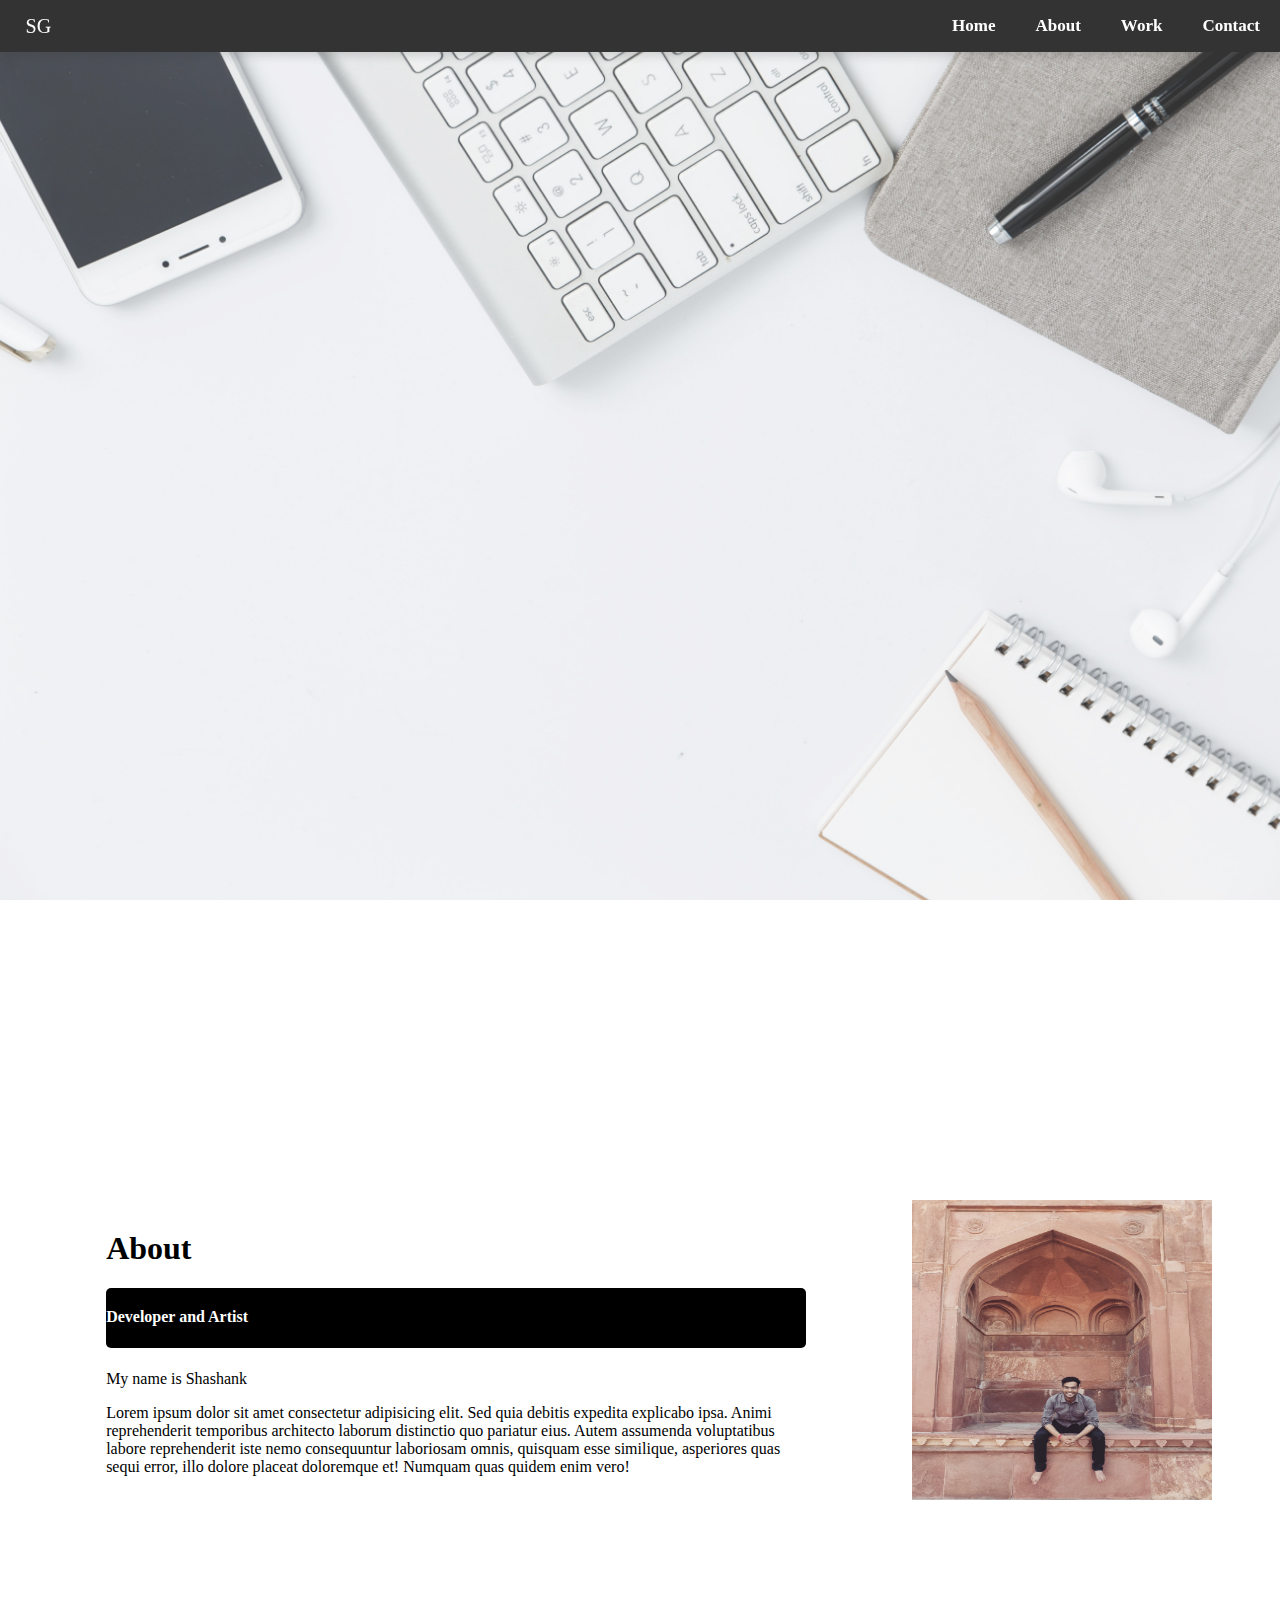
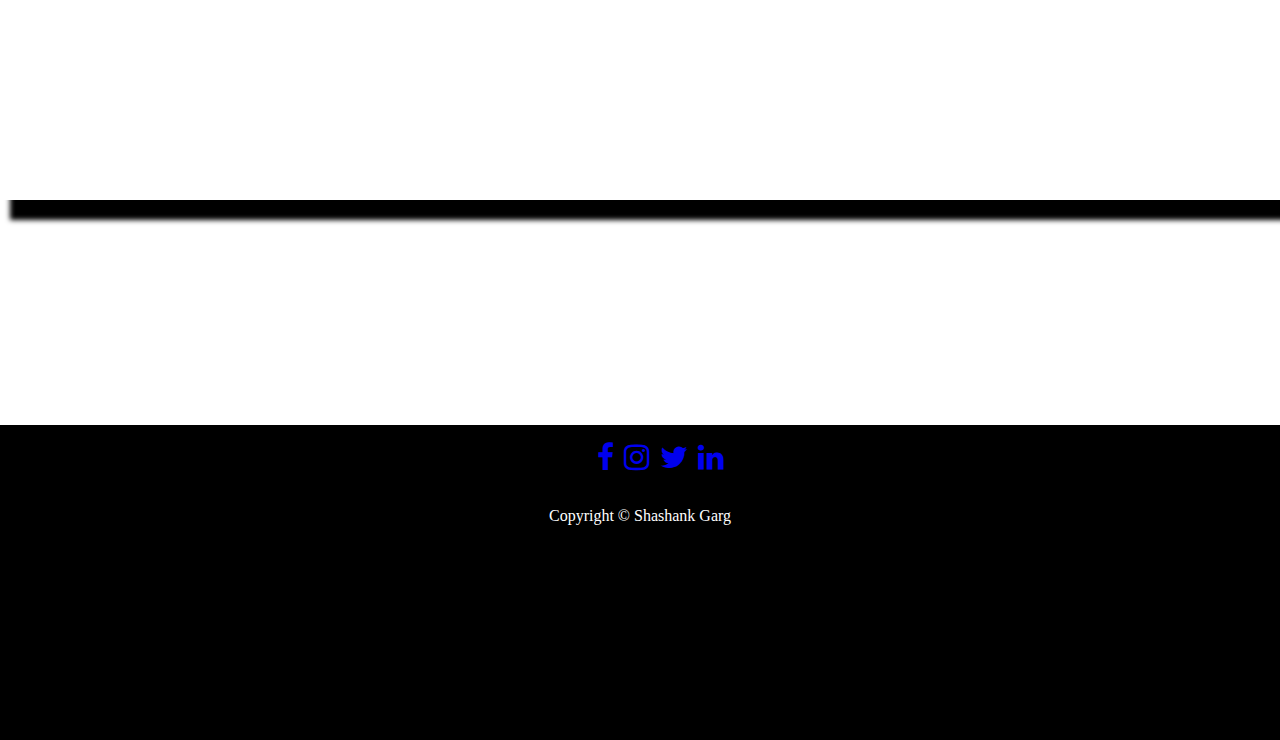
==== html/index.html @ 8c459334 "before adding details" ====
<!DOCTYPE html>
<html lang="en">
  <head>
    <meta charset="UTF-8" />
    <meta name="keywords" content="HTML,CSS" />
    <meta name="description" content="Portfolio" />
    <meta name="author" content="Shashank Garg" />
    <meta name="viewport" content="width=device-width, initial-scale=1.0" />
    <link rel="stylesheet" type="text/css" href="../css/main.css" />
    <link
      rel="stylesheet"
      href="https://cdnjs.cloudflare.com/ajax/libs/font-awesome/4.7.0/css/font-awesome.min.css"
    />
    <title>Portfolio</title>
  </head>
  <body>
    <div class="parallax1" id="_home">
      <!--Navigation bar-->
      <div class="header">
        <nav>
          <a href="#" class="logo_icon">SG</a>
          <ul>
            <li><a href="#_home">Home</a></li>
            <li><a href="#_about">About</a></li>
            <li><a href="#">Work</a></li>
            <li><a href="#">Contact</a></li>
          </ul>
        </nav>
      </div>
      <!--end of Navigation bar-->

      <!--intro page-->
      <section id="hero">
        <div class="hero container">
          <div>
            <h1>Hello <span></span></h1>
            <h1>I'm Shashank Garg<span></span></h1>
          </div>
        </div>
      </section>
      <!--end of intro page-->
    </div>

    <!--About-->
    <div class="container1" id="_about">
      <div class="about">
        <h1>About</h1>
        <h4>Developer and Artist</h4>
        <p>
          My name is Shashank
        </p>
        <p>
          Lorem ipsum dolor sit amet consectetur adipisicing elit. Sed quia
          debitis expedita explicabo ipsa. Animi reprehenderit temporibus
          architecto laborum distinctio quo pariatur eius. Autem assumenda
          voluptatibus labore reprehenderit iste nemo consequuntur laboriosam
          omnis, quisquam esse similique, asperiores quas sequi error, illo
          dolore placeat doloremque et! Numquam quas quidem enim vero!
        </p>
      </div>
      <!--Profil flip card-->
      <div class="fcard">
        <div class="inner_fcard">
          <div class="front_fcard">
            <img
              src="../images/DP1.jpg"
              alt="profile_pic"
              style="width: 300px; height: 300px;"
            />
          </div>
          <div class="back_fcard">
            <h1>Shashank Garg</h1>
            <p>ML & AI enthusiast</p>
            <p>Development enthusiast</p>
            <p>Artist</p>
          </div>
        </div>
      </div>
      <!--end of Profil flip card-->
    </div>
    <!--About-->
    <div class="parallax2"></div>

    <div class="footer">
      <div class="social_media_icons">
        <ul>
          <li>
            <a href="https://www.facebook.com/shashank.garg.560" target="_blank"
              ><i class="fa fa-facebook"></i
            ></a>
          </li>
          <li>
            <a href="https://www.instagram.com/shashank_garg_/" target="_blank"
              ><i class="fa fa-instagram"></i
            ></a>
          </li>
          <li>
            <a href="#"><i class="fa fa-twitter"></i></a>
          </li>
          <li>
            <a href="https://bit.ly/3aKNsX9" target="_blank"
              ><i class="fa fa-linkedin"></i
            ></a>
          </li>
        </ul>
      </div>
      <p>Copyright &copy; Shashank Garg</p>
    </div>
  </body>
</html>
---- css/main.css ----
body {
  width: 100%;
  height: 100%;
  margin: 0;
  padding: 0;
  box-sizing: border-box;
}

body,
html {
  height: 100%;
}

ul {
  list-style-type: none;
}

a {
  text-decoration: none;
}

.logo_icon {
  font-size: 20px;
  color: white;
  padding-left: 2%;
}

nav {
  overflow: hidden;
  display: flex;
  justify-content: space-between;
  align-items: center;
  background-color: black;
  position: fixed;
  top: 0;
  box-shadow: 4px 3px 10px rgba(0, 0, 0, 0.2);
  width: 100%;
}

nav ul {
  display: flex;
}

nav ul li a {
  margin: 20px;
  color: white;
  height: 100%;
  font-size: 17px;
  font-weight: 600;
}

nav a:hover {
  background: white;
  color: black;
}

.parallax1 {
  background-image: url("../images/background.jpg");
  opacity: 0.8;
  height: 100%;
  background-attachment: fixed;
  background-position: center;
  background-repeat: no-repeat;
  background-size: cover;
}

.parallax2 {
  background-image: url("../images/background.jpg");
  opacity: 0.8;
  height: 25vh;
  background-attachment: fixed;
  background-position: center;
  background-repeat: no-repeat;
  background-size: cover;
}

nav a:hover {
  background: #000000;
  color: white;
}

.container {
  width: 100%;
  height: 100vh;
  justify-content: center;
  align-items: center;
  display: flex;
}

#hero h1 {
  display: block;
  width: fit-content;
  position: relative;
  font-size: 4rem;
  z-index: -1;
  color: transparent;
  animation: intro_text_after 1s ease forwards;
  animation-delay: 1.8s;
}

#hero h1 span {
  position: absolute;
  top: 0;
  left: 0;
  height: 100%;
  width: 0;
  background-color: black;
  animation: intro_text_before 2s ease forwards;
  animation-delay: 1s;
}

@keyframes intro_text_before {
  50% {
    left: 0;
    width: 100%;
  }
  100% {
    left: 100%;
    width: 0;
  }
}

@keyframes intro_text_after {
  100% {
    color: black;
  }
}

.container1 {
  display: flex;
  justify-content: center;
  width: 100%;
  height: 100%;
  align-items: center;
  flex-wrap: wrap-reverse;
  background-color: white;
  justify-content: space-evenly;
  box-shadow: 10px 20px 5px black;
}

.about {
  width: 700px;
  margin-left: 3vw;
  margin-right: 3vw;
}

.container1 .about h4 {
  background-color: black;
  color: white;
  width: 100%;
  height: 40px;
  padding-top: 20px;
  border-radius: 5px;
}
.fcard {
  background-color: transparent;
  width: 300px;
  height: 300px;
  perspective: 1000px;
  float: right;
}

.inner_fcard {
  position: relative;
  max-width: 100%;
  height: auto;
  text-align: center;
  transition: transform 0.6s;
  transform-style: preserve-3d;
  box-shadow: 0 4px 8px 0 rgba(0, 0, 0, 0.2);
}

.fcard:hover .inner_fcard {
  transform: rotateY(180deg);
}

.front_fcard,
.back_fcard {
  position: absolute;
  width: 100%;
  height: 100%;
  -webkit-backface-visibility: hidden;
  backface-visibility: hidden;
}

.front_fcard {
  background-color: #bbb;
  color: black;
}

.back_fcard {
  background-color: black;
  color: white;
  transform: rotateY(180deg);
}

.footer {
  height: 35vh;
  background-color: black;
  color: white;
  display: flex;
  justify-items: center;
  flex-direction: column;
  align-items: center;
}
.social_media_icons ul {
  display: flex;
}

.social_media_icons ul li a {
  font-size: 30px;
  padding: 5px;
  align-items: center;
  justify-content: center;
}
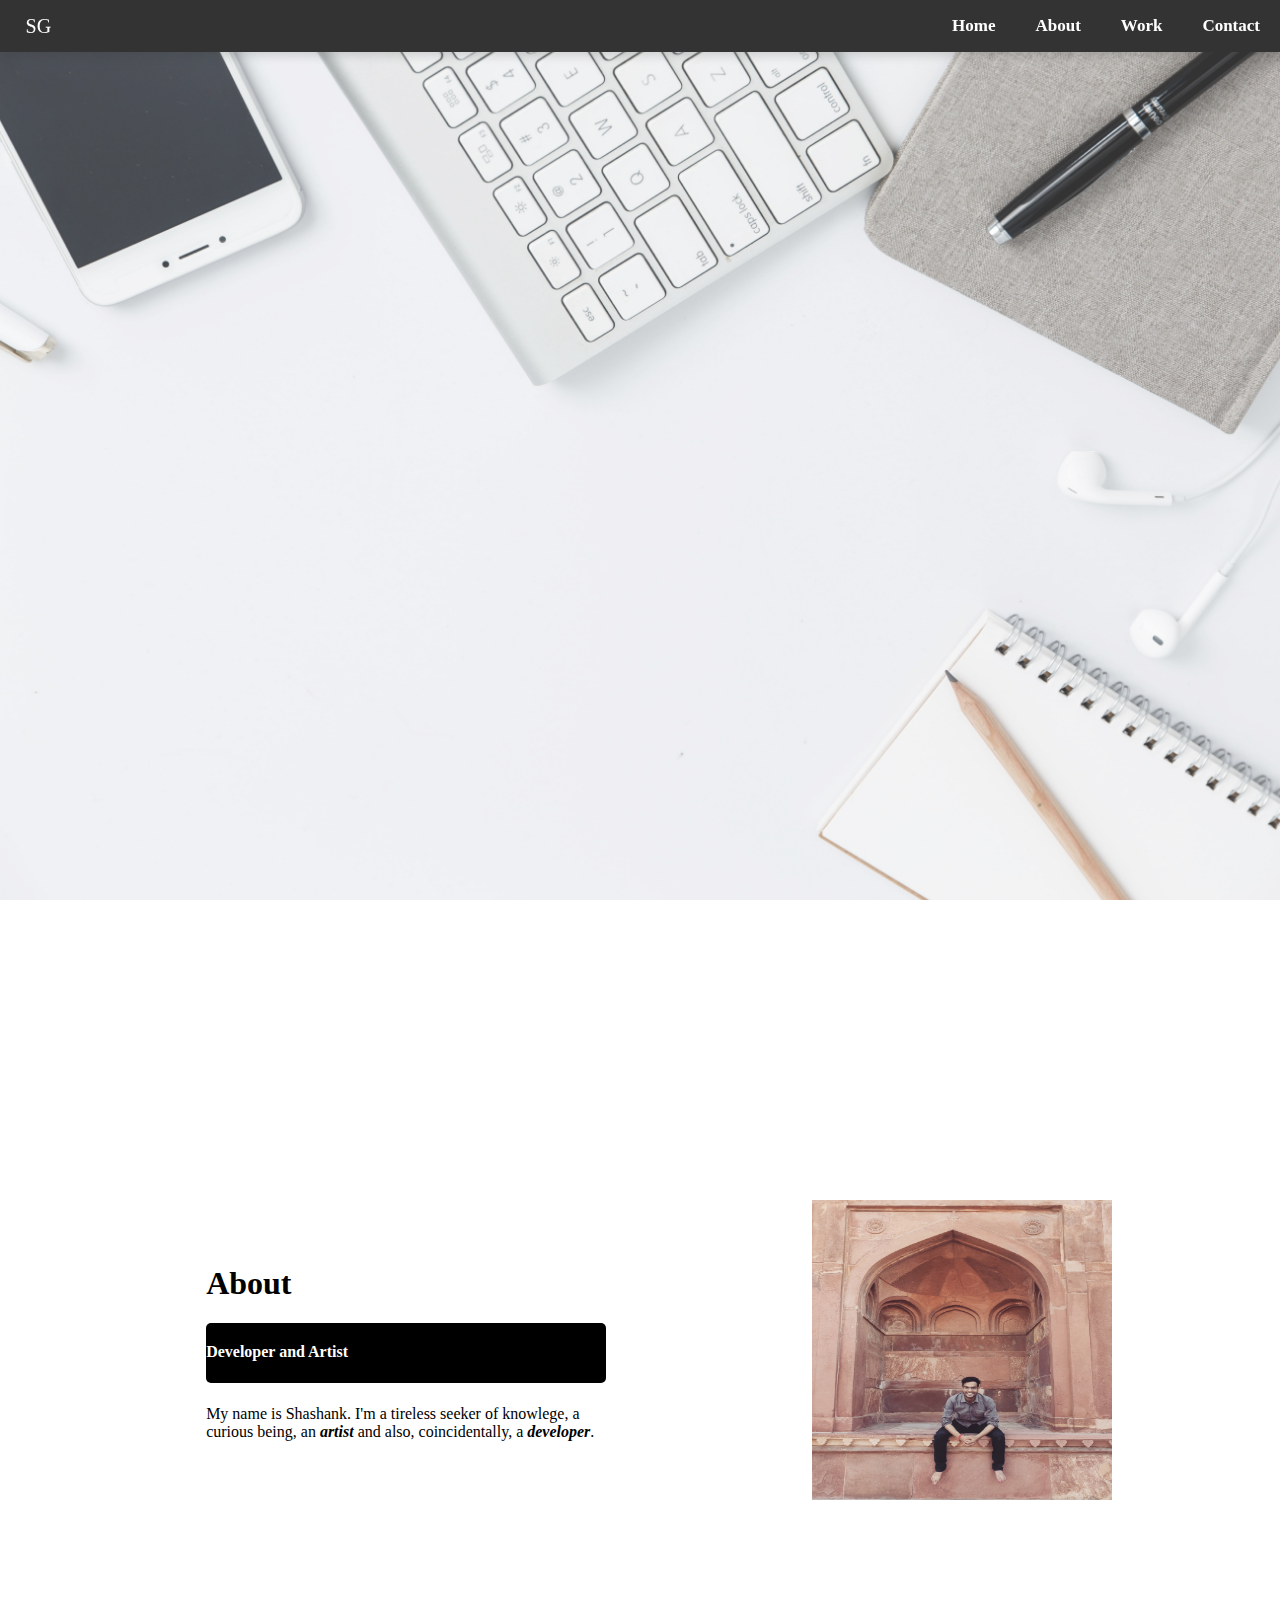
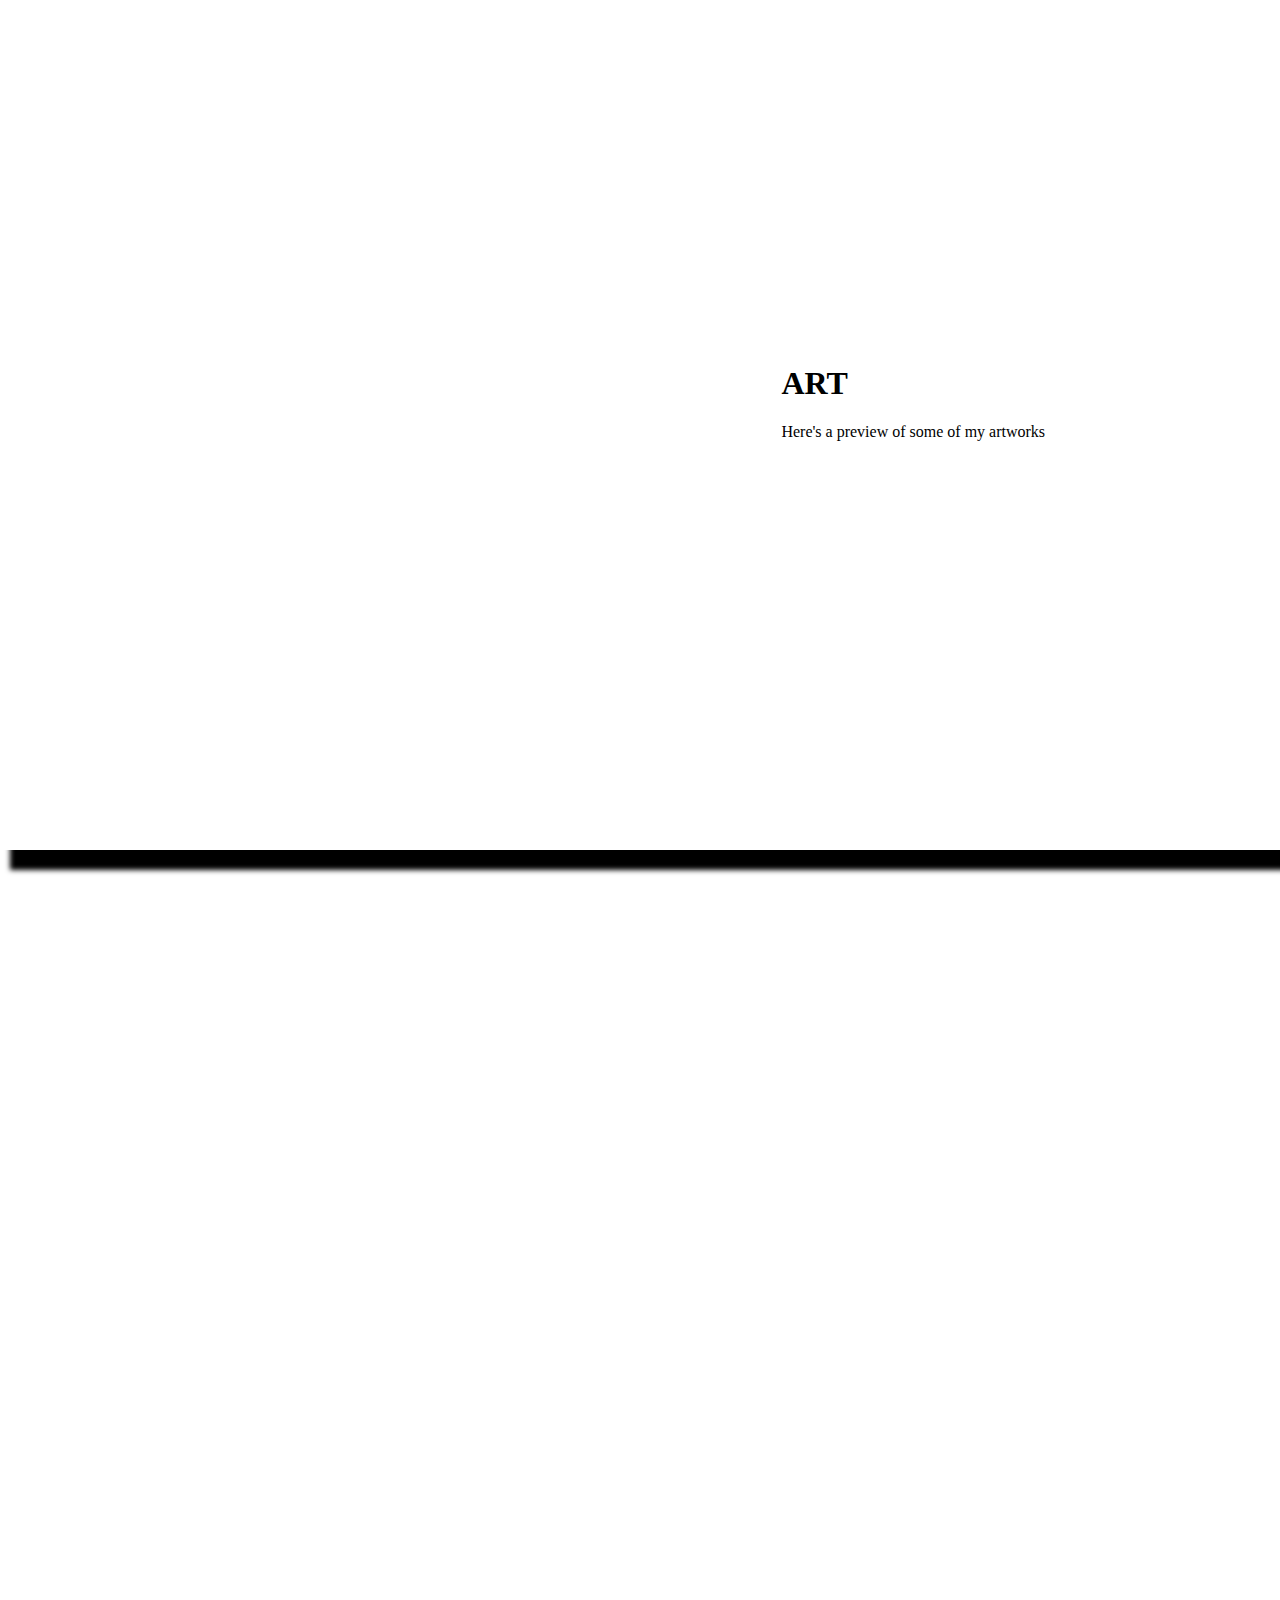
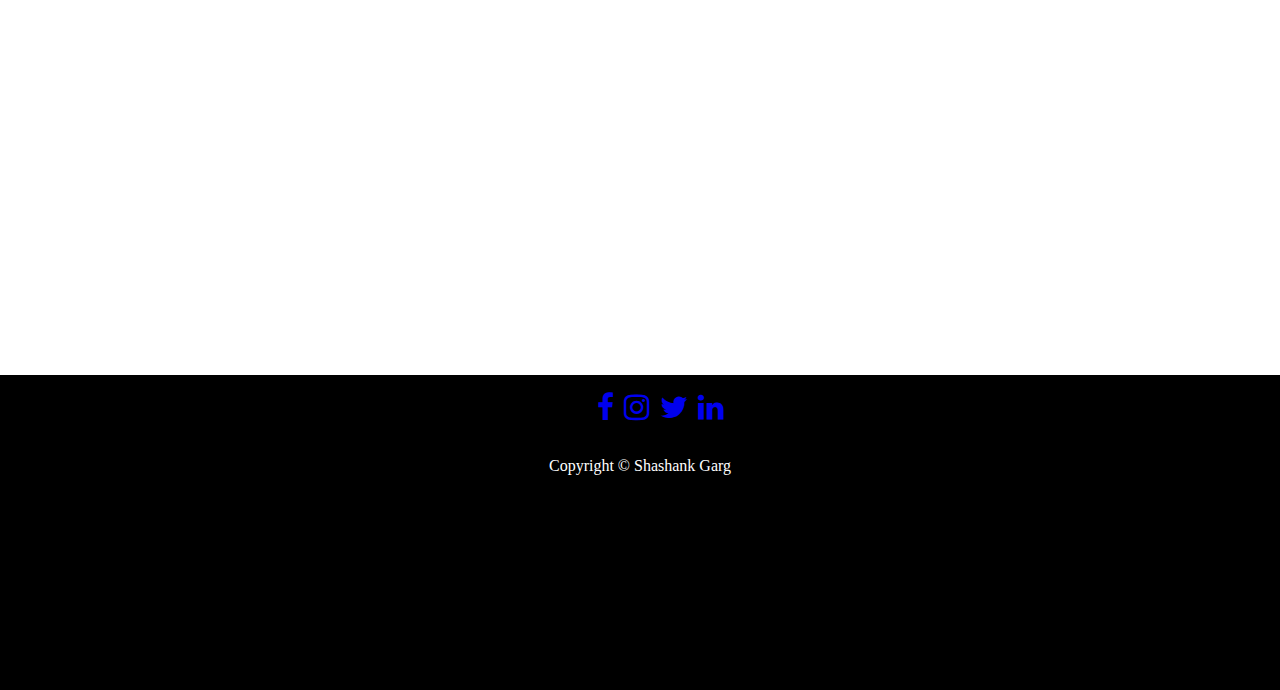
==== commit 7d79692c: "Adding layouts for other sections and slideshow" ====
--- a/html/index.html
+++ b/html/index.html
@@ -42,20 +42,15 @@
     </div>
 
     <!--About-->
-    <div class="container1" id="_about">
+    <div class="container2" id="_about">
       <div class="about">
         <h1>About</h1>
         <h4>Developer and Artist</h4>
         <p>
-          My name is Shashank
-        </p>
-        <p>
-          Lorem ipsum dolor sit amet consectetur adipisicing elit. Sed quia
-          debitis expedita explicabo ipsa. Animi reprehenderit temporibus
-          architecto laborum distinctio quo pariatur eius. Autem assumenda
-          voluptatibus labore reprehenderit iste nemo consequuntur laboriosam
-          omnis, quisquam esse similique, asperiores quas sequi error, illo
-          dolore placeat doloremque et! Numquam quas quidem enim vero!
+          My name is Shashank. I'm a tireless seeker of knowlege, a curious
+          being, an <strong><em>artist</em></strong> and also, coincidentally, a
+          <strong><em>developer</em></strong
+          >.
         </p>
       </div>
       <!--Profil flip card-->
@@ -80,6 +75,49 @@
     </div>
     <!--About-->
     <div class="parallax2"></div>
+
+    <!--qualifications-->
+    <div class="container2" id="_about">
+      <div class="about">
+        <!---->
+      </div>
+
+      <div class="fcard">
+        <!---->
+      </div>
+    </div>
+
+    <div class="parallax2"></div>
+
+    <!--work-->
+
+    <div class="container2">
+      <div class="slider">
+        <img src="../images/Blur_.jpg" alt="Blurry face" />
+        <img src="../images/HR_.jpg" alt="Hritik Roshan Portrait" />
+        <img src="../images/corona_.jpg" alt="Corona victim" />
+        <img src="../images/pen_sketch_.jpg" alt="Lemur oen sketch" />
+      </div>
+
+      <div class="about">
+        <h1>ART</h1>
+        <p>Here's a preview of some of my artworks</p>
+      </div>
+    </div>
+
+    <div class="parallax2"></div>
+
+    <!--ssomething-->
+
+    <div class="container2" id="_about">
+      <div class="about">
+        <!---->
+      </div>
+
+      <div class="fcard">
+        <!---->
+      </div>
+    </div>
 
     <div class="footer">
       <div class="social_media_icons">
--- a/css/main.css
+++ b/css/main.css
@@ -6,9 +6,9 @@
   box-sizing: border-box;
 }
 
-body,
 html {
   height: 100%;
+  scroll-behavior: smooth;
 }
 
 ul {
@@ -32,6 +32,7 @@
   align-items: center;
   background-color: black;
   position: fixed;
+  z-index: 9999;
   top: 0;
   box-shadow: 4px 3px 10px rgba(0, 0, 0, 0.2);
   width: 100%;
@@ -126,8 +127,10 @@
   }
 }
 
-.container1 {
-  display: flex;
+.container2 {
+  display: flex;
+  position: relative;
+  z-index: -1;
   justify-content: center;
   width: 100%;
   height: 100%;
@@ -139,12 +142,12 @@
 }
 
 .about {
-  width: 700px;
+  max-width: 400px;
   margin-left: 3vw;
   margin-right: 3vw;
 }
 
-.container1 .about h4 {
+.container2 .about h4 {
   background-color: black;
   color: white;
   width: 100%;
@@ -157,7 +160,7 @@
   width: 300px;
   height: 300px;
   perspective: 1000px;
-  float: right;
+  position: relative;
 }
 
 .inner_fcard {
@@ -194,6 +197,41 @@
   transform: rotateY(180deg);
 }
 
+.slider {
+  width: 350px;
+  height: 300px;
+  overflow: hidden;
+  position: relative;
+}
+.slider img {
+  position: absolute;
+  opacity: 0;
+  width: 100%;
+  height: auto;
+  animation: slideshow 20s infinite;
+}
+
+@keyframes slideshow {
+  25% {
+    opacity: 1;
+  }
+  40% {
+    opacity: 0;
+  }
+}
+.slider img:nth-child(4) {
+  animation-delay: 0s;
+}
+.slider img:nth-child(3) {
+  animation-delay: 5s;
+}
+.slider img:nth-child(2) {
+  animation-delay: 10s;
+}
+.slider img:nth-child(1) {
+  animation-delay: 15s;
+}
+
 .footer {
   height: 35vh;
   background-color: black;
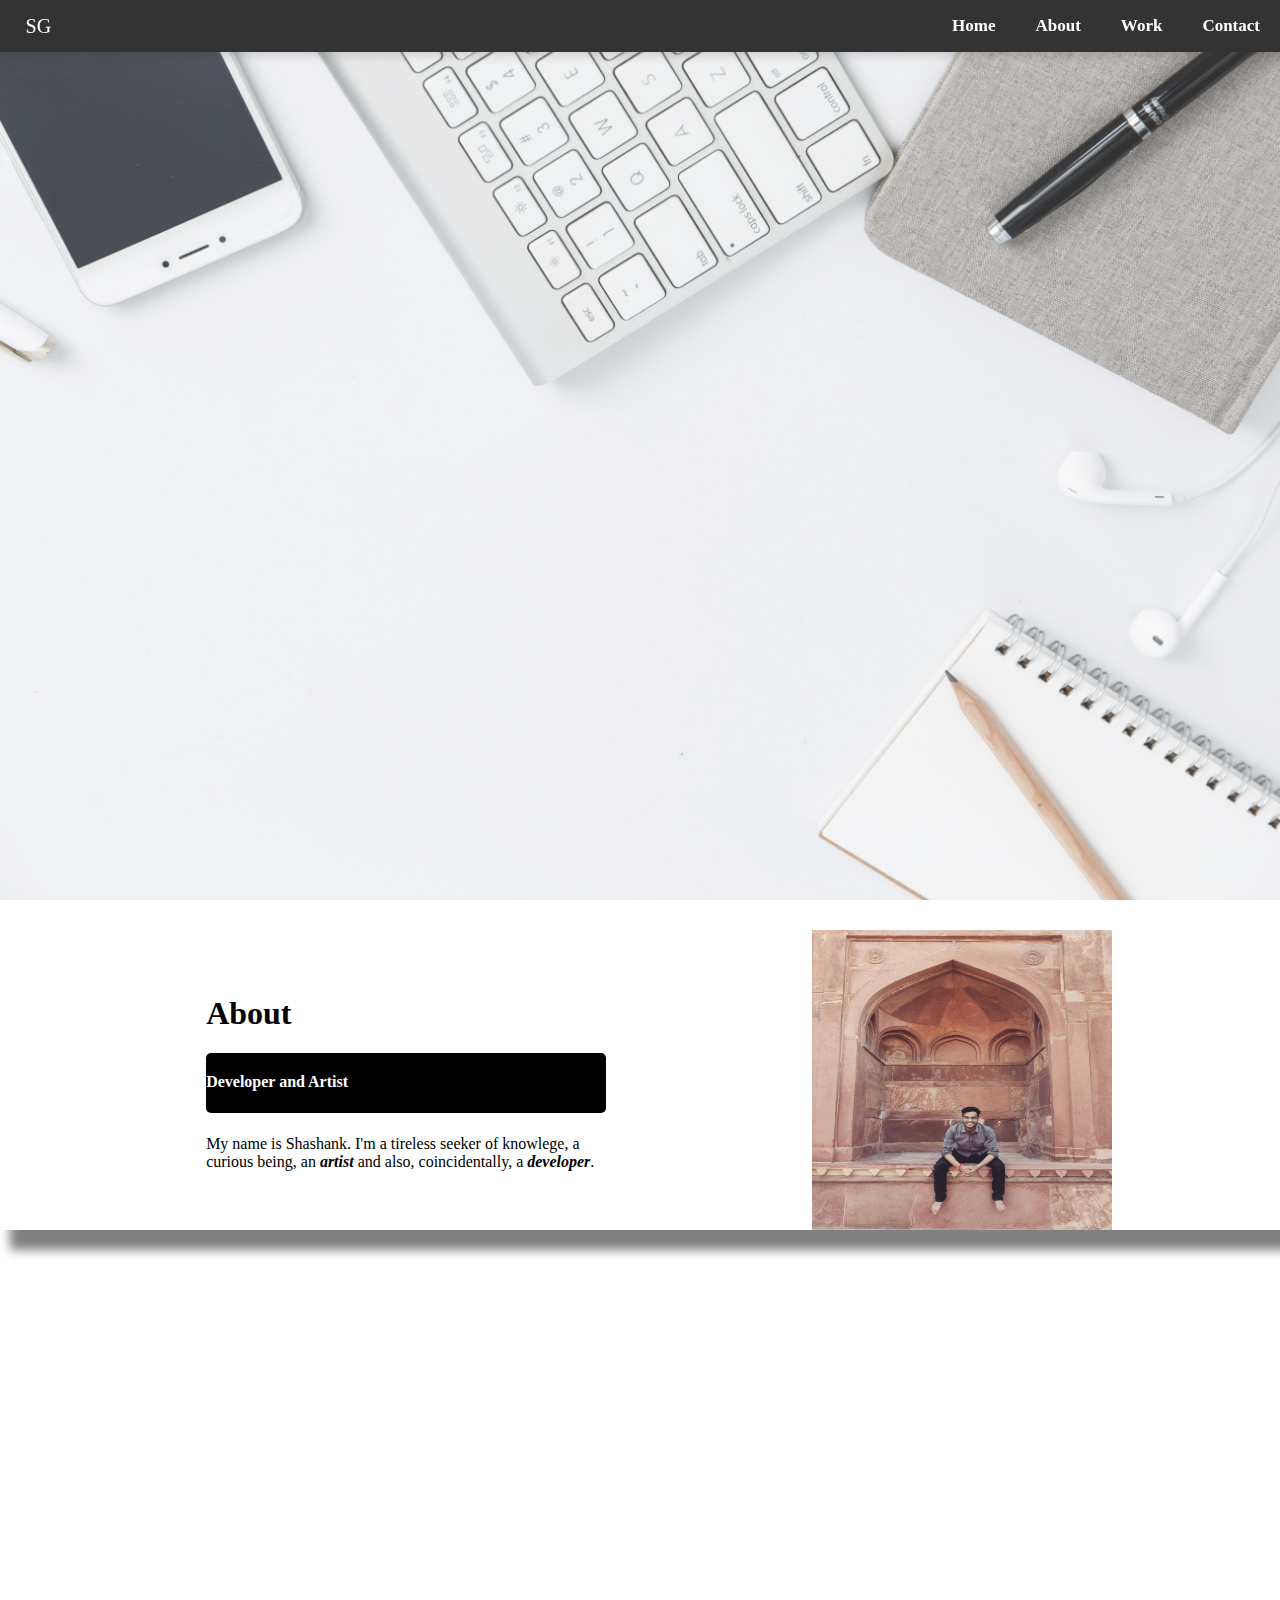
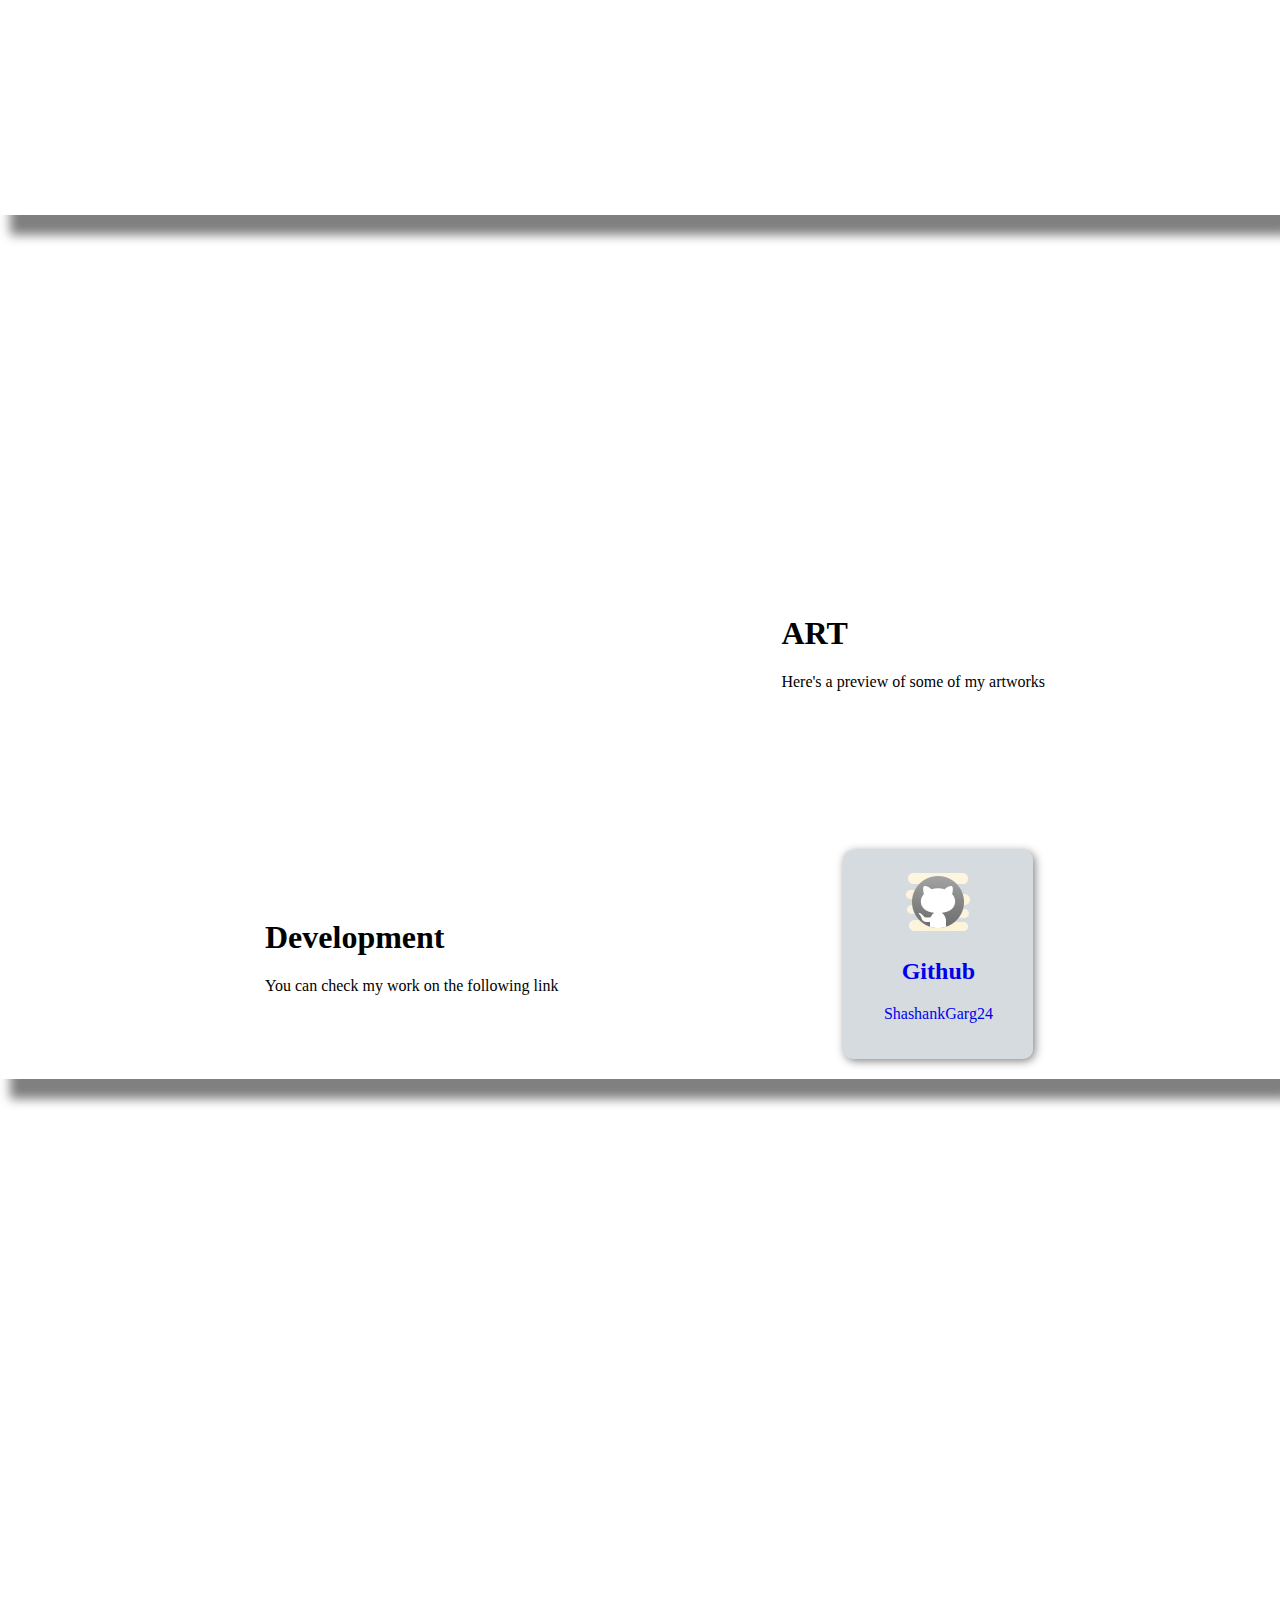
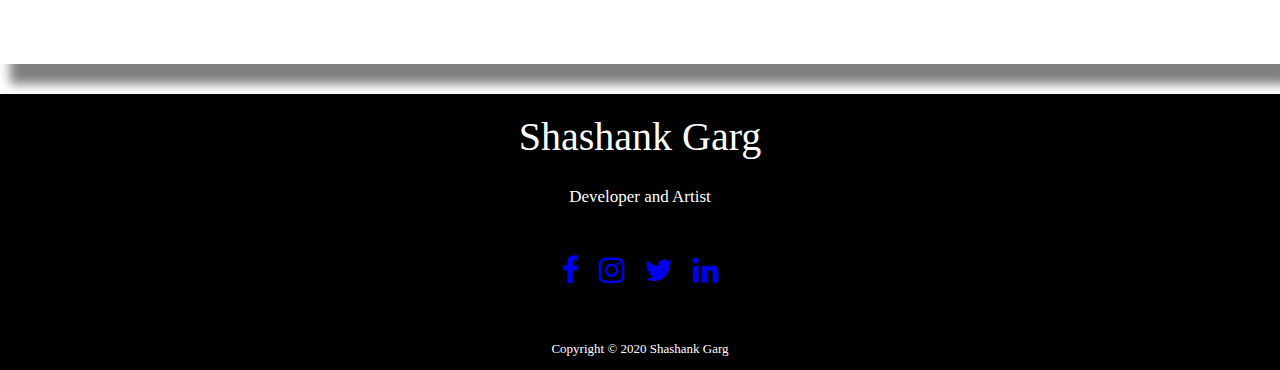
==== commit c196da93: "worked on footer and section 3" ====
--- a/html/index.html
+++ b/html/index.html
@@ -91,7 +91,7 @@
 
     <!--work-->
 
-    <div class="container2">
+    <div class="container2" id="contain2">
       <div class="slider">
         <img src="../images/Blur_.jpg" alt="Blurry face" />
         <img src="../images/HR_.jpg" alt="Hritik Roshan Portrait" />
@@ -104,7 +104,20 @@
         <p>Here's a preview of some of my artworks</p>
       </div>
     </div>
+    <div class="container2" id="git">
+      <div class="about">
+        <h1>Development</h1>
+        <p>You can check my work on the following link</p>
+      </div>
 
+      <a href="#"
+        ><div class="Github_icon">
+          <div><img src="../images/git_icon.png" alt="Github_icon" /></div>
+          <div><h2>Github</h2></div>
+          <div><p>ShashankGarg24</p></div>
+        </div>
+      </a>
+    </div>
     <div class="parallax2"></div>
 
     <!--ssomething-->
@@ -120,6 +133,8 @@
     </div>
 
     <div class="footer">
+      <p>Shashank Garg</p>
+      <p>Developer and Artist</p>
       <div class="social_media_icons">
         <ul>
           <li>
@@ -142,7 +157,7 @@
           </li>
         </ul>
       </div>
-      <p>Copyright &copy; Shashank Garg</p>
+      <p id="copyright">Copyright &copy; 2020 Shashank Garg</p>
     </div>
   </body>
 </html>
--- a/css/main.css
+++ b/css/main.css
@@ -130,15 +130,14 @@
 .container2 {
   display: flex;
   position: relative;
+  margin: 30px auto;
   z-index: -1;
-  justify-content: center;
-  width: 100%;
-  height: 100%;
+  width: 100%;
   align-items: center;
   flex-wrap: wrap-reverse;
   background-color: white;
   justify-content: space-evenly;
-  box-shadow: 10px 20px 5px black;
+  box-shadow: 10px 20px 10px gray;
 }
 
 .about {
@@ -232,22 +231,62 @@
   animation-delay: 15s;
 }
 
+#contain2 {
+  box-shadow: none;
+}
+
+#git {
+  flex-wrap: wrap;
+}
+.Github_icon {
+  flex-direction: column;
+  background-color: rgba(119, 136, 153, 0.3);
+  width: 150px;
+  text-align: center;
+  padding: 20px;
+  margin: 20px;
+  border-radius: 10px;
+  align-items: center;
+  box-shadow: 2px 2px 10px gray;
+}
+
 .footer {
-  height: 35vh;
+  height: auto;
   background-color: black;
   color: white;
   display: flex;
   justify-items: center;
   flex-direction: column;
   align-items: center;
-}
+  position: relative;
+}
+
+.footer p:nth-child(1) {
+  font-size: 40px;
+  line-height: 5px;
+  text-align: center;
+}
+
+.footer p:nth-child(2) {
+  font-size: 17px;
+  line-height: 1px;
+  text-align: center;
+}
+
 .social_media_icons ul {
   display: flex;
-}
-
-.social_media_icons ul li a {
+  padding-right: 40px;
+  margin: 30px auto;
+}
+
+.social_media_icons ul li {
   font-size: 30px;
-  padding: 5px;
+  padding: 10px;
   align-items: center;
   justify-content: center;
 }
+
+#copyright {
+  font-size: 13px;
+  bottom: 20px;
+}
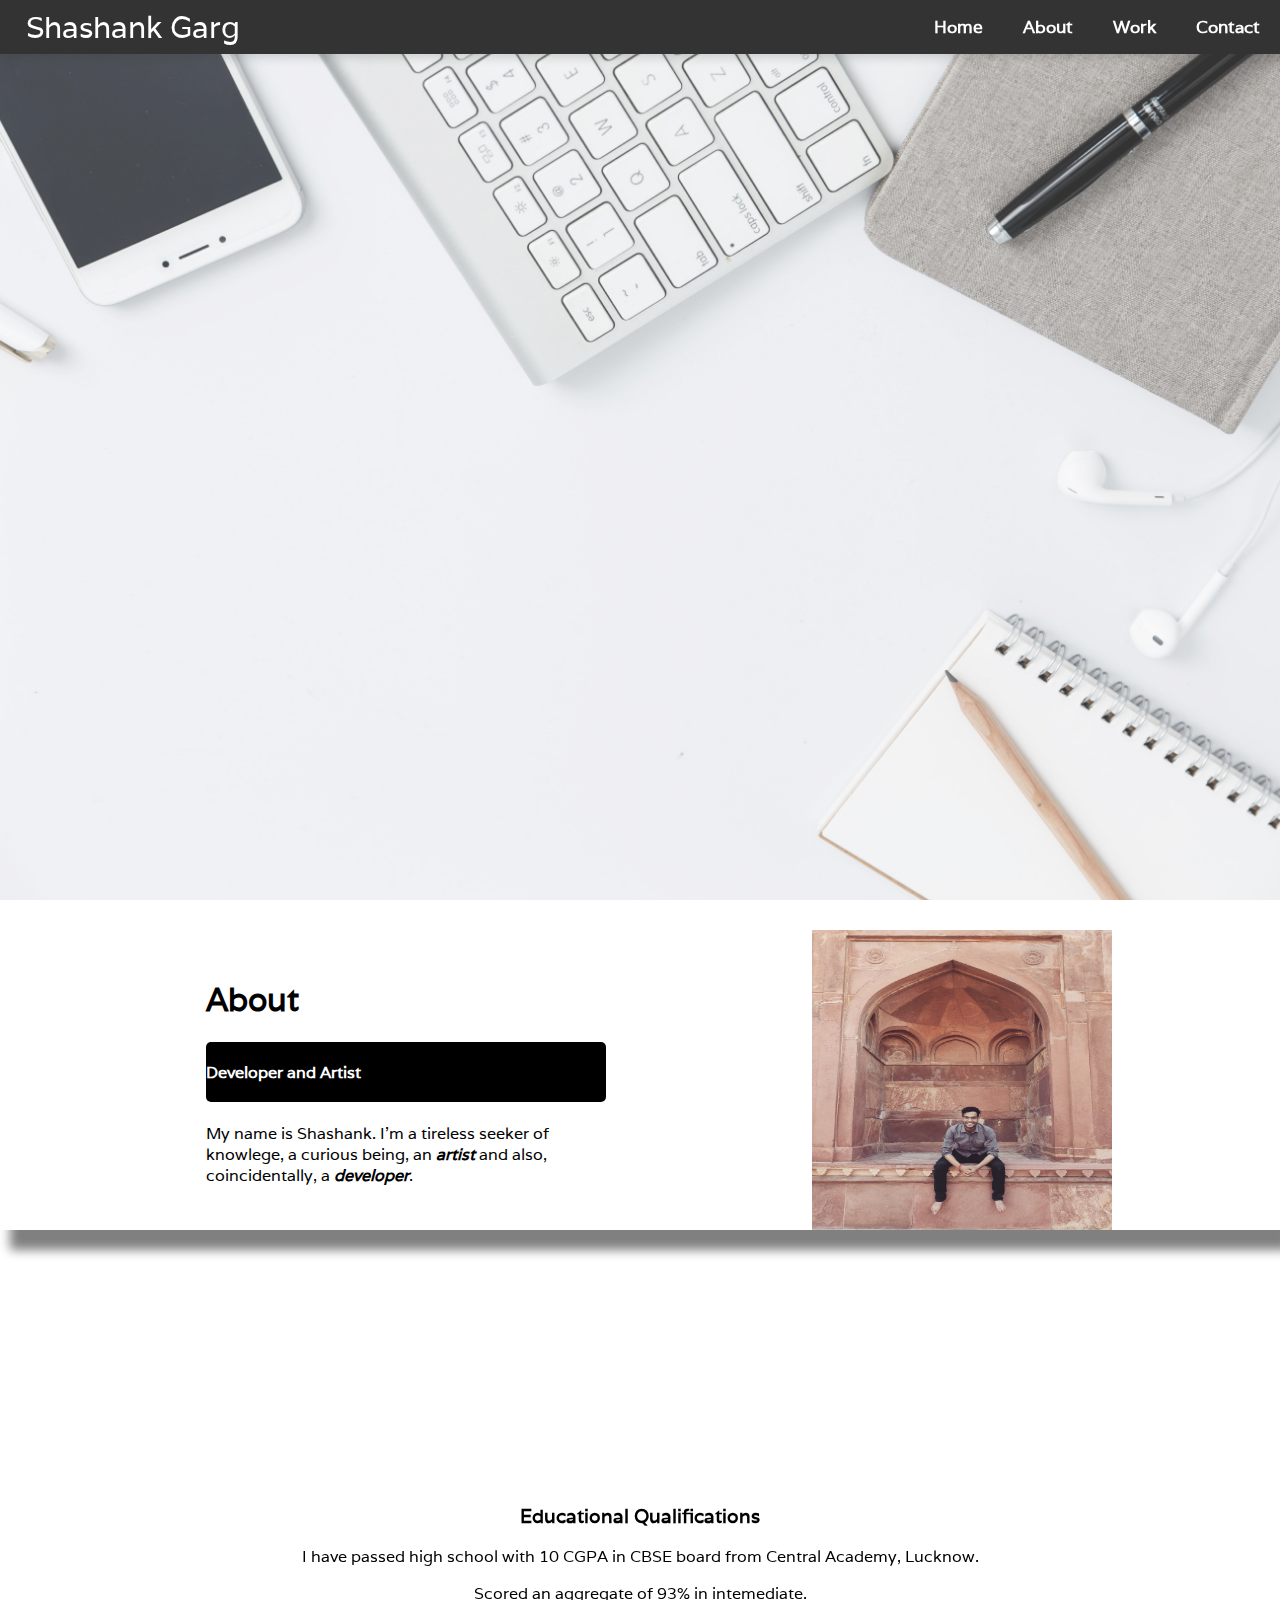
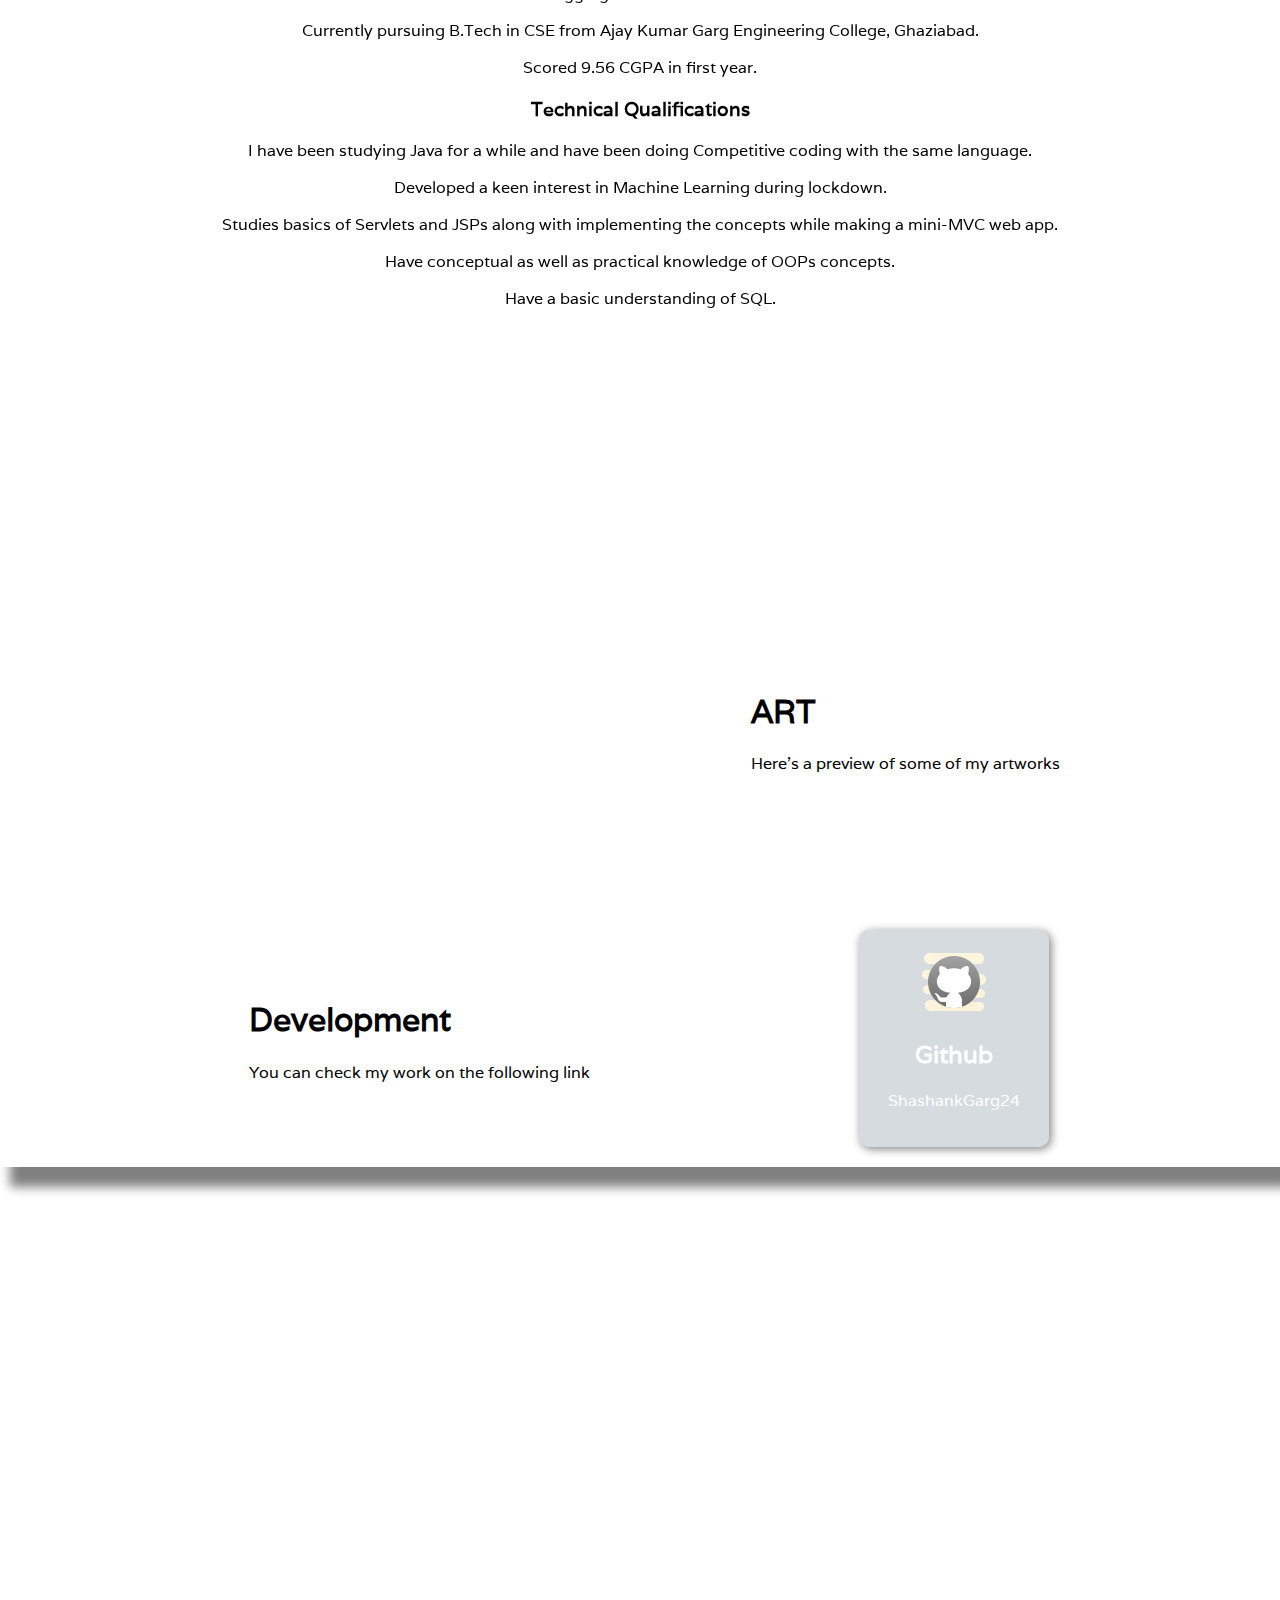
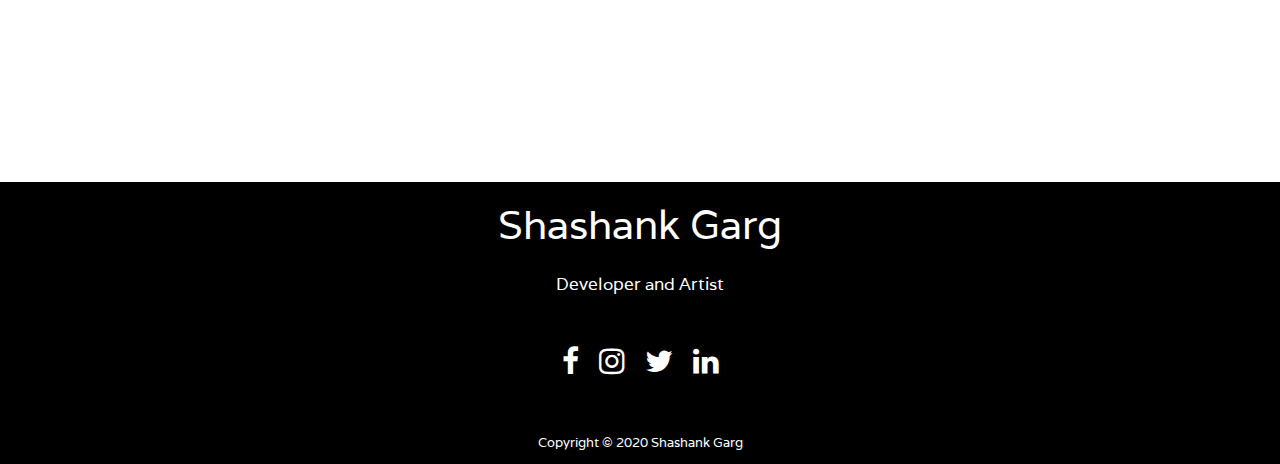
==== commit efe1447e: "reviewing every element" ====
--- a/html/index.html
+++ b/html/index.html
@@ -11,6 +11,10 @@
       rel="stylesheet"
       href="https://cdnjs.cloudflare.com/ajax/libs/font-awesome/4.7.0/css/font-awesome.min.css"
     />
+    <link
+      href="https://fonts.googleapis.com/css2?family=Varela&display=swap"
+      rel="stylesheet"
+    />
     <title>Portfolio</title>
   </head>
   <body>
@@ -18,12 +22,12 @@
       <!--Navigation bar-->
       <div class="header">
         <nav>
-          <a href="#" class="logo_icon">SG</a>
+          <a href="#_home" class="logo_icon">Shashank Garg</a>
           <ul>
             <li><a href="#_home">Home</a></li>
             <li><a href="#_about">About</a></li>
-            <li><a href="#">Work</a></li>
-            <li><a href="#">Contact</a></li>
+            <li><a href="#_work">Work</a></li>
+            <li><a href="#_contact">Contact</a></li>
           </ul>
         </nav>
       </div>
@@ -73,17 +77,39 @@
       </div>
       <!--end of Profil flip card-->
     </div>
-    <!--About-->
+
     <div class="parallax2"></div>
 
     <!--qualifications-->
-    <div class="container2" id="_about">
-      <div class="about">
-        <!---->
+    <div class="conatiner3">
+      <div class="educational">
+        <h3>Educational Qualifications</h3>
+        <p>
+          I have passed high school with 10 CGPA in CBSE board from Central
+          Academy, Lucknow.
+        </p>
+        <p>Scored an aggregate of 93% in intemediate.</p>
+        <p>
+          Currently pursuing B.Tech in CSE from Ajay Kumar Garg Engineering
+          College, Ghaziabad.
+        </p>
+        <p>Scored 9.56 CGPA in first year.</p>
       </div>
-
-      <div class="fcard">
-        <!---->
+      <div class="technical">
+        <h3>Technical Qualifications</h3>
+        <p>
+          I have been studying Java for a while and have been doing Competitive
+          coding with the same language.
+        </p>
+        <p>
+          Developed a keen interest in Machine Learning during lockdown.
+        </p>
+        <p>
+          Studies basics of Servlets and JSPs along with implementing the
+          concepts while making a mini-MVC web app.
+        </p>
+        <p>Have conceptual as well as practical knowledge of OOPs concepts.</p>
+        <p>Have a basic understanding of SQL.</p>
       </div>
     </div>
 
@@ -91,7 +117,7 @@
 
     <!--work-->
 
-    <div class="container2" id="contain2">
+    <div class="container2 contain2" id="_work">
       <div class="slider">
         <img src="../images/Blur_.jpg" alt="Blurry face" />
         <img src="../images/HR_.jpg" alt="Hritik Roshan Portrait" />
@@ -122,7 +148,7 @@
 
     <!--ssomething-->
 
-    <div class="container2" id="_about">
+    <div class="container2 contain2" id="_about">
       <div class="about">
         <!---->
       </div>
@@ -132,7 +158,7 @@
       </div>
     </div>
 
-    <div class="footer">
+    <div class="footer" id="_contact">
       <p>Shashank Garg</p>
       <p>Developer and Artist</p>
       <div class="social_media_icons">
--- a/css/main.css
+++ b/css/main.css
@@ -4,6 +4,7 @@
   margin: 0;
   padding: 0;
   box-sizing: border-box;
+  font-family: "Varela", sans-serif;
 }
 
 html {
@@ -17,10 +18,11 @@
 
 a {
   text-decoration: none;
+  color: white;
 }
 
 .logo_icon {
-  font-size: 20px;
+  font-size: 30px;
   color: white;
   padding-left: 2%;
 }
@@ -53,6 +55,15 @@
 nav a:hover {
   background: white;
   color: black;
+}
+
+@media all and (max-width: 600px) {
+  nav ul {
+    flex-direction: column;
+  }
+  nav ul li {
+    margin: 5px auto;
+  }
 }
 
 .parallax1 {
@@ -82,6 +93,7 @@
 
 .container {
   width: 100%;
+  top: 0;
   height: 100vh;
   justify-content: center;
   align-items: center;
@@ -196,6 +208,23 @@
   transform: rotateY(180deg);
 }
 
+.container3 {
+  display: flex;
+  position: relative;
+  flex-direction: column;
+  margin: 30px auto;
+  width: 100%;
+  align-items: center;
+  background-color: white;
+  justify-content: center;
+  box-shadow: 10px 20px 10px gray;
+}
+
+.educational,
+.technical {
+  text-align: center;
+}
+
 .slider {
   width: 350px;
   height: 300px;
@@ -231,7 +260,7 @@
   animation-delay: 15s;
 }
 
-#contain2 {
+.contain2 {
   box-shadow: none;
 }
 
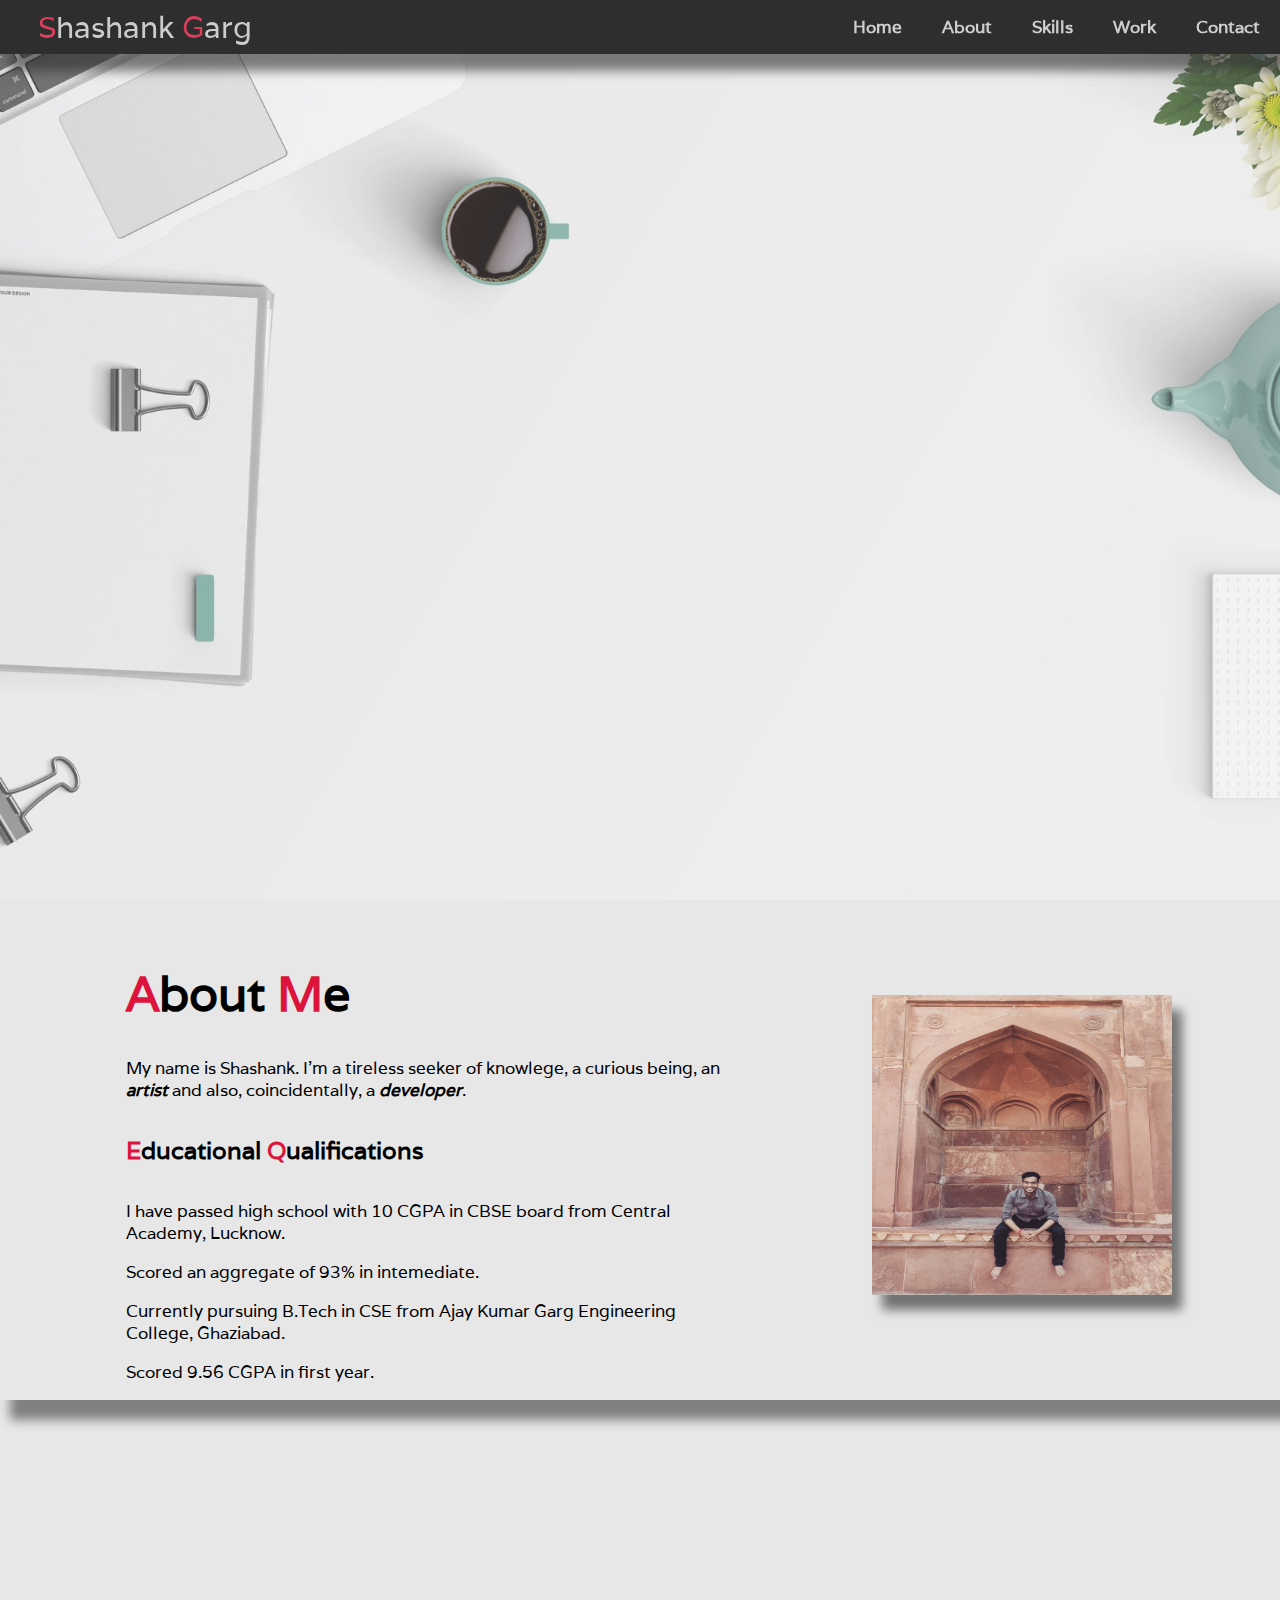
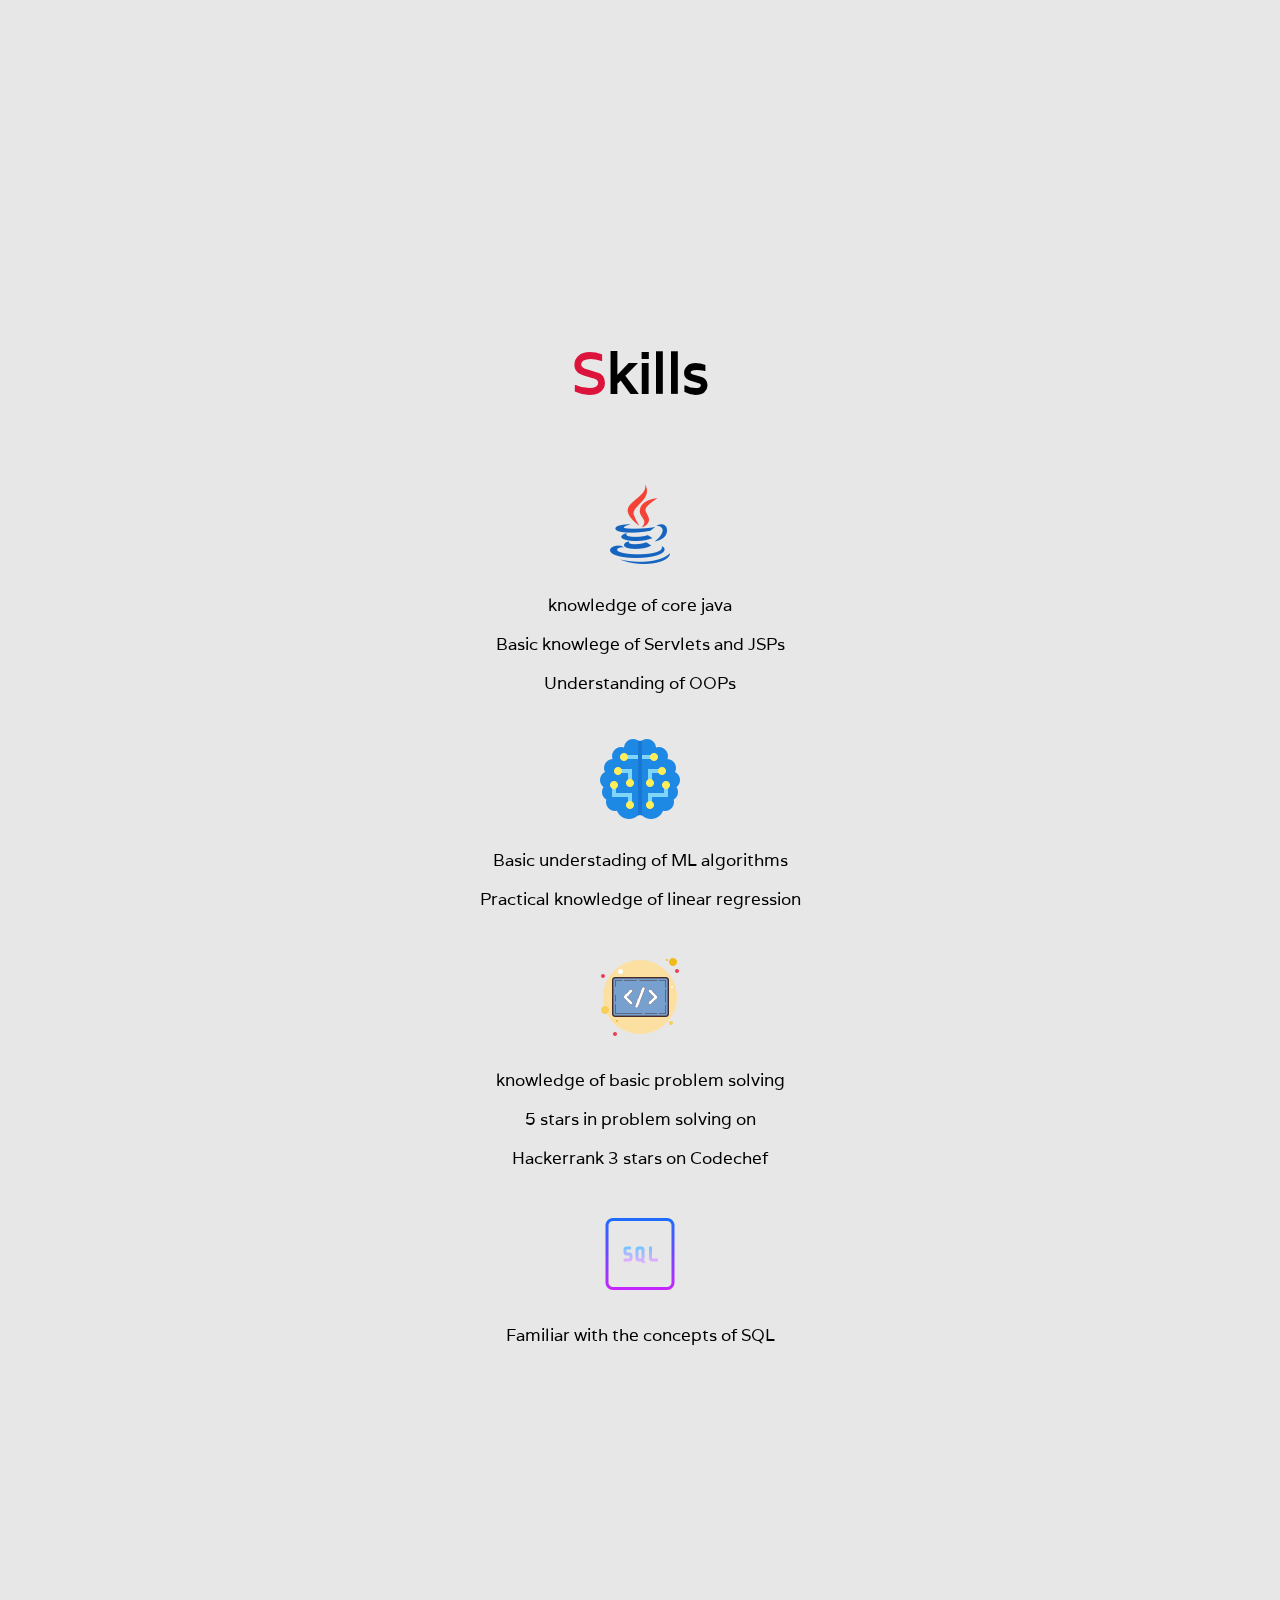
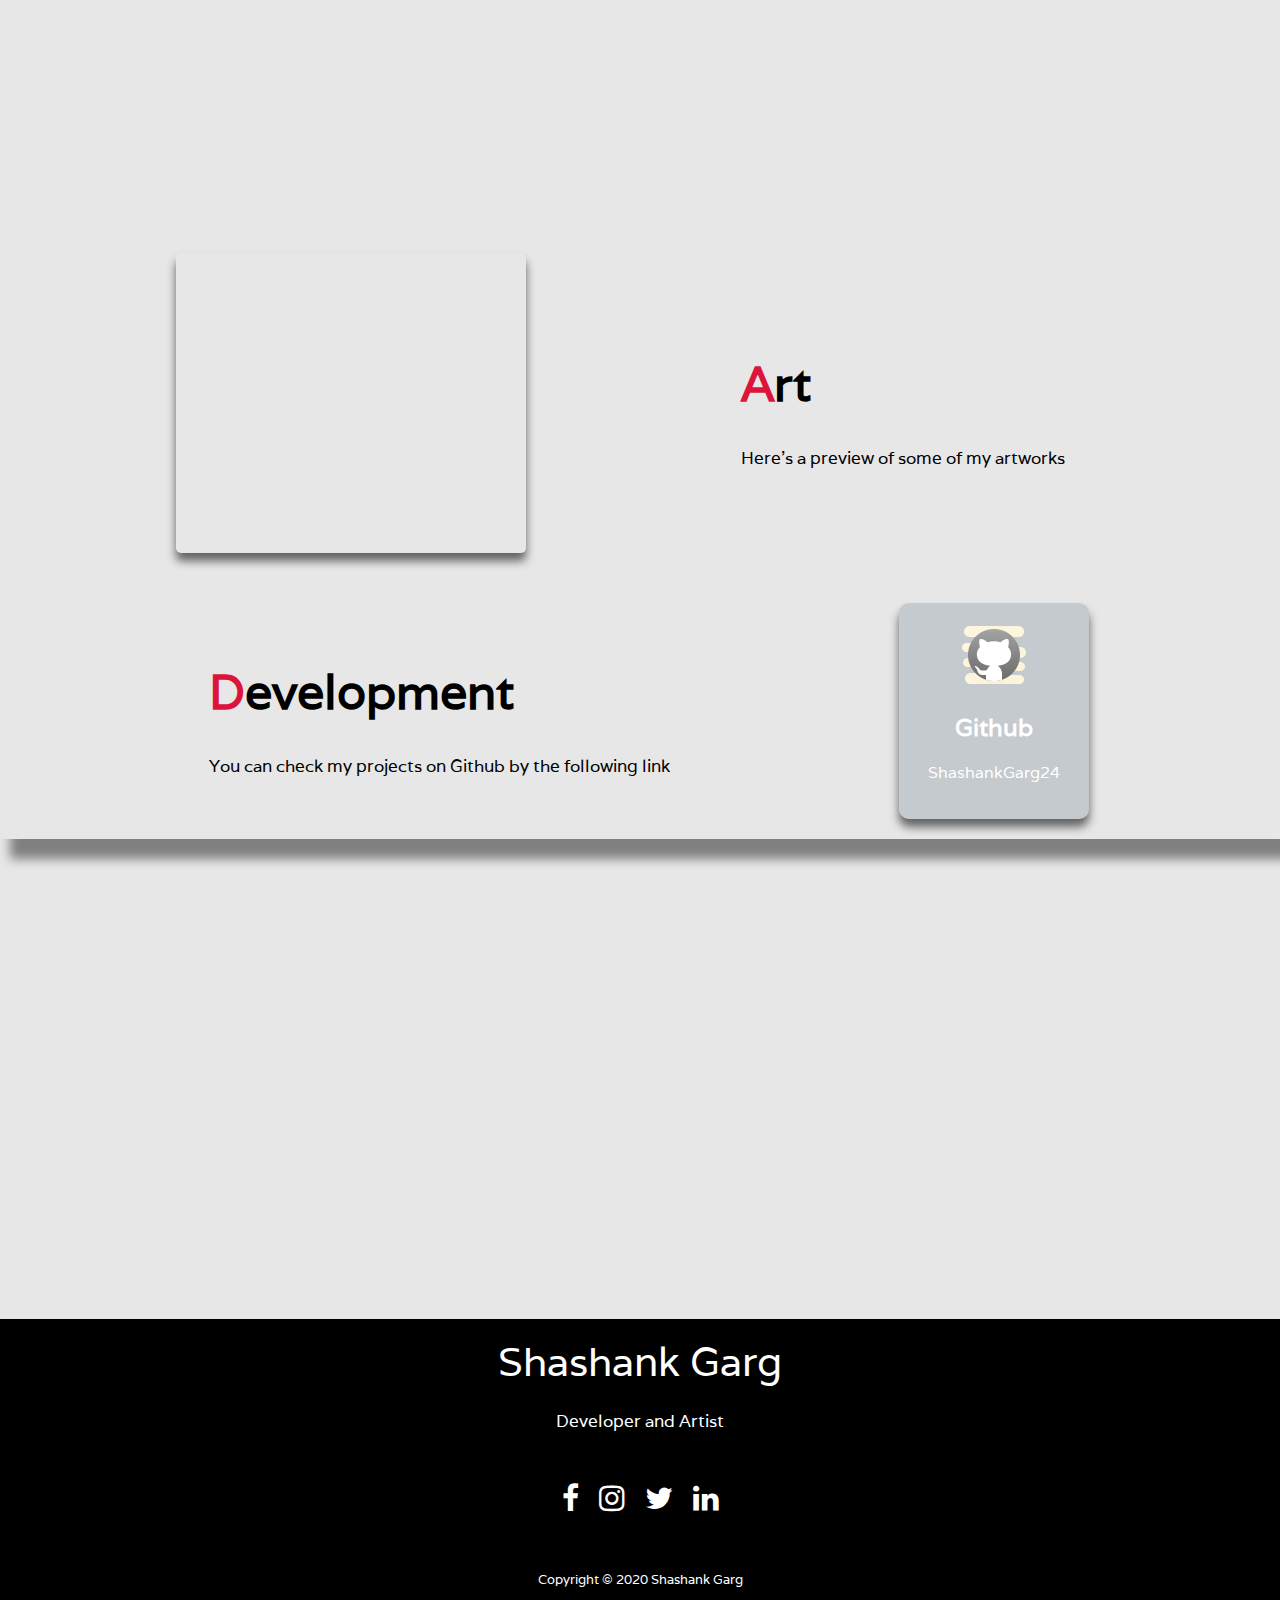
==== commit a03b610a: "footer left" ====
--- a/html/index.html
+++ b/html/index.html
@@ -22,10 +22,13 @@
       <!--Navigation bar-->
       <div class="header">
         <nav>
-          <a href="#_home" class="logo_icon">Shashank Garg</a>
+          <a href="#" class="logo_icon"
+            ><span>S</span>hashank <span>G</span>arg</a
+          >
           <ul>
-            <li><a href="#_home">Home</a></li>
+            <li><a href="#">Home</a></li>
             <li><a href="#_about">About</a></li>
+            <li><a href="#_skills">Skills</a></li>
             <li><a href="#_work">Work</a></li>
             <li><a href="#_contact">Contact</a></li>
           </ul>
@@ -37,7 +40,7 @@
       <section id="hero">
         <div class="hero container">
           <div>
-            <h1>Hello <span></span></h1>
+            <h1>Hello, <span></span></h1>
             <h1>I'm Shashank Garg<span></span></h1>
           </div>
         </div>
@@ -48,42 +51,14 @@
     <!--About-->
     <div class="container2" id="_about">
       <div class="about">
-        <h1>About</h1>
-        <h4>Developer and Artist</h4>
+        <h1><span>A</span>bout <span>M</span>e</h1>
         <p>
           My name is Shashank. I'm a tireless seeker of knowlege, a curious
           being, an <strong><em>artist</em></strong> and also, coincidentally, a
           <strong><em>developer</em></strong
           >.
         </p>
-      </div>
-      <!--Profil flip card-->
-      <div class="fcard">
-        <div class="inner_fcard">
-          <div class="front_fcard">
-            <img
-              src="../images/DP1.jpg"
-              alt="profile_pic"
-              style="width: 300px; height: 300px;"
-            />
-          </div>
-          <div class="back_fcard">
-            <h1>Shashank Garg</h1>
-            <p>ML & AI enthusiast</p>
-            <p>Development enthusiast</p>
-            <p>Artist</p>
-          </div>
-        </div>
-      </div>
-      <!--end of Profil flip card-->
-    </div>
-
-    <div class="parallax2"></div>
-
-    <!--qualifications-->
-    <div class="conatiner3">
-      <div class="educational">
-        <h3>Educational Qualifications</h3>
+        <h3><span>E</span>ducational <span>Q</span>ualifications</h3>
         <p>
           I have passed high school with 10 CGPA in CBSE board from Central
           Academy, Lucknow.
@@ -95,25 +70,65 @@
         </p>
         <p>Scored 9.56 CGPA in first year.</p>
       </div>
-      <div class="technical">
-        <h3>Technical Qualifications</h3>
+      <!--Profil flip card-->
+      <div class="flip-card">
+        <div class="flip-card-inner">
+          <div class="flip-card-front">
+            <img src="../images/DP1.jpg" alt="Profile Pic" />
+          </div>
+          <div class="flip-card-back">
+            <h1><span>Shashank Garg</span></h1>
+            <p>|Developer|</p>
+            <p>|ML and AI enthusiast|</p>
+            <p>|Artist|</p>
+          </div>
+        </div>
+      </div>
+
+      <!--end of Profil flip card-->
+    </div>
+
+    <div class="parallax2"></div>
+
+    <!--qualifications-->
+    <div class="conatiner2" id="_skills">
+      <div id="title">
+        <h3><span>S</span>kills</h3>
+      </div>
+
+      <div class="java">
+        <img src="../images/java.png" />
         <p>
-          I have been studying Java for a while and have been doing Competitive
-          coding with the same language.
+          knowledge of core java
         </p>
+        <p>Basic knowlege of Servlets and JSPs</p>
+        <p>Understanding of OOPs</p>
+      </div>
+      <div class="ml">
+        <img src="../images/ml.png" />
         <p>
-          Developed a keen interest in Machine Learning during lockdown.
+          Basic understading of ML algorithms</p>
+          <p> Practical knowledge of linear
+          regression</p>
         </p>
+      </div>
+      <div class="cp">
+        <img src="../images/cp.png" />
         <p>
-          Studies basics of Servlets and JSPs along with implementing the
-          concepts while making a mini-MVC web app.
+          knowledge of basic problem solving 
+          <p>5 stars in problem solving on</p>
+          <p>Hackerrank 3 stars on Codechef</p>
         </p>
-        <p>Have conceptual as well as practical knowledge of OOPs concepts.</p>
-        <p>Have a basic understanding of SQL.</p>
+      </div>
+      <div class="sql">
+        <img src="../images/sql.png" />
+        <p>
+          Familiar with the concepts of SQL
+        </p>
       </div>
     </div>
 
-    <div class="parallax2"></div>
+    <div class="parallax3"></div>
 
     <!--work-->
 
@@ -126,14 +141,14 @@
       </div>
 
       <div class="about">
-        <h1>ART</h1>
+        <h1><span>A</span>rt</h1>
         <p>Here's a preview of some of my artworks</p>
       </div>
     </div>
     <div class="container2" id="git">
       <div class="about">
-        <h1>Development</h1>
-        <p>You can check my work on the following link</p>
+        <h1><span>D</span>evelopment</h1>
+        <p>You can check my projects on Github by the following link</p>
       </div>
 
       <a href="#"
@@ -144,19 +159,9 @@
         </div>
       </a>
     </div>
-    <div class="parallax2"></div>
+    <div class="parallax4"></div>
 
     <!--ssomething-->
-
-    <div class="container2 contain2" id="_about">
-      <div class="about">
-        <!---->
-      </div>
-
-      <div class="fcard">
-        <!---->
-      </div>
-    </div>
 
     <div class="footer" id="_contact">
       <p>Shashank Garg</p>
--- a/css/main.css
+++ b/css/main.css
@@ -4,6 +4,7 @@
   margin: 0;
   padding: 0;
   box-sizing: border-box;
+  background-color: rgb(231, 231, 231);
   font-family: "Varela", sans-serif;
 }
 
@@ -23,20 +24,19 @@
 
 .logo_icon {
   font-size: 30px;
-  color: white;
-  padding-left: 2%;
+  font-weight: 500;
+  color: rgb(199, 198, 198);
+  padding-left: 3%;
 }
 
 nav {
-  overflow: hidden;
   display: flex;
   justify-content: space-between;
   align-items: center;
   background-color: black;
   position: fixed;
-  z-index: 9999;
-  top: 0;
-  box-shadow: 4px 3px 10px rgba(0, 0, 0, 0.2);
+  top: 0;
+  box-shadow: 10px 17px 10px rgba(0, 0, 0, 0.6);
   width: 100%;
 }
 
@@ -46,15 +46,14 @@
 
 nav ul li a {
   margin: 20px;
-  color: white;
+  color: rgb(201, 201, 201);
   height: 100%;
   font-size: 17px;
-  font-weight: 600;
-}
-
-nav a:hover {
-  background: white;
-  color: black;
+  font-weight: 700;
+}
+
+nav li a:hover {
+  color: rgb(201, 15, 52);
 }
 
 @media all and (max-width: 600px) {
@@ -64,11 +63,15 @@
   nav ul li {
     margin: 5px auto;
   }
+  .container {
+    margin-top: 25%;
+  }
 }
 
 .parallax1 {
-  background-image: url("../images/background.jpg");
+  background-image: url("../images/back1.jpg");
   opacity: 0.8;
+  top: 0;
   height: 100%;
   background-attachment: fixed;
   background-position: center;
@@ -76,20 +79,30 @@
   background-size: cover;
 }
 
-.parallax2 {
-  background-image: url("../images/background.jpg");
-  opacity: 0.8;
-  height: 25vh;
+.parallax2,
+.parallax3,
+.parallax4 {
+  opacity: 0.7;
+  height: 50vh;
+  top: 0;
   background-attachment: fixed;
   background-position: center;
   background-repeat: no-repeat;
   background-size: cover;
 }
 
-nav a:hover {
-  background: #000000;
-  color: white;
-}
+.parallax2 {
+  background-image: url("../images/back5.jpg");
+}
+
+.parallax3 {
+  background-image: url("../images/back3.jpg");
+}
+
+.parallax4 {
+  background-image: url("../images/back7.jpg");
+}
+
 
 .container {
   width: 100%;
@@ -147,64 +160,77 @@
   width: 100%;
   align-items: center;
   flex-wrap: wrap-reverse;
-  background-color: white;
+  background-color: rgb(231, 231, 231);
   justify-content: space-evenly;
   box-shadow: 10px 20px 10px gray;
 }
 
 .about {
-  max-width: 400px;
+  max-width: 600px;
   margin-left: 3vw;
   margin-right: 3vw;
 }
 
-.container2 .about h4 {
-  background-color: black;
-  color: white;
-  width: 100%;
-  height: 40px;
-  padding-top: 20px;
-  border-radius: 5px;
-}
-.fcard {
+.container2 .about h1 {
+  font-size: 3rem;
+  font-weight: 600;
+  
+}
+
+.container2 .about h3 {
+  font-size: 1.5rem;
+  padding: 10px 0;
+  font-weight: 600;
+}
+
+.container2 .about p {
+  font-size: 17px;
+  font-weight: 500;
+}
+.flip-card {
   background-color: transparent;
   width: 300px;
   height: 300px;
+  margin: 20px;
+  margin-bottom: 60px;
   perspective: 1000px;
-  position: relative;
-}
-
-.inner_fcard {
-  position: relative;
-  max-width: 100%;
-  height: auto;
+}
+
+.flip-card-front img {
+  width: 300px;
+ height: 300px;
+
+}
+
+.flip-card-inner {
+  position: relative;
+  width: 100%;
+  height: 100%;
   text-align: center;
   transition: transform 0.6s;
   transform-style: preserve-3d;
-  box-shadow: 0 4px 8px 0 rgba(0, 0, 0, 0.2);
-}
-
-.fcard:hover .inner_fcard {
+  box-shadow: 10px 15px 10px 0 rgba(0,0,0,0.5);
+}
+
+.flip-card:hover .flip-card-inner {
   transform: rotateY(180deg);
 }
 
-.front_fcard,
-.back_fcard {
+.flip-card-front, .flip-card-back {
   position: absolute;
   width: 100%;
   height: 100%;
-  -webkit-backface-visibility: hidden;
   backface-visibility: hidden;
 }
 
-.front_fcard {
+.flip-card-front {
   background-color: #bbb;
   color: black;
 }
 
-.back_fcard {
-  background-color: black;
-  color: white;
+.flip-card-back {
+  background-color: rgb(48, 48, 48);
+  color: rgb(255, 255, 255);
   transform: rotateY(180deg);
 }
 
@@ -215,14 +241,30 @@
   margin: 30px auto;
   width: 100%;
   align-items: center;
-  background-color: white;
   justify-content: center;
-  box-shadow: 10px 20px 10px gray;
-}
-
-.educational,
-.technical {
-  text-align: center;
+  box-shadow: 10px 20px 10px rgb(102, 102, 102);
+}
+
+#title {
+text-align: center;
+font-size: 3rem;
+font-weight: 600;
+}
+
+
+.java, .ml, .cp, .sql {
+  text-align: center;
+  padding: 10px  50px;
+  font-size: 17px;
+  font-weight: 500;
+}
+
+.java img, .ml img, .cp img, .sql img {
+  transition: transform 0.4s;
+}
+
+.java img:hover, .ml img:hover, .cp img:hover, .sql img:hover {
+  transform: scale(1.5);
 }
 
 .slider {
@@ -230,6 +272,8 @@
   height: 300px;
   overflow: hidden;
   position: relative;
+  box-shadow: 0 8px 10px rgb(99, 99, 99);
+  border-radius: 5px;
 }
 .slider img {
   position: absolute;
@@ -276,9 +320,12 @@
   margin: 20px;
   border-radius: 10px;
   align-items: center;
-  box-shadow: 2px 2px 10px gray;
-}
-
+  box-shadow: 0 8px 10px rgb(99, 99, 99);
+}
+
+.Github_icon:hover {
+  box-shadow: 0 8px 10px rgb(180, 180, 180);
+}
 .footer {
   height: auto;
   background-color: black;
@@ -319,3 +366,8 @@
   font-size: 13px;
   bottom: 20px;
 }
+
+span {
+  color: crimson;
+}
+7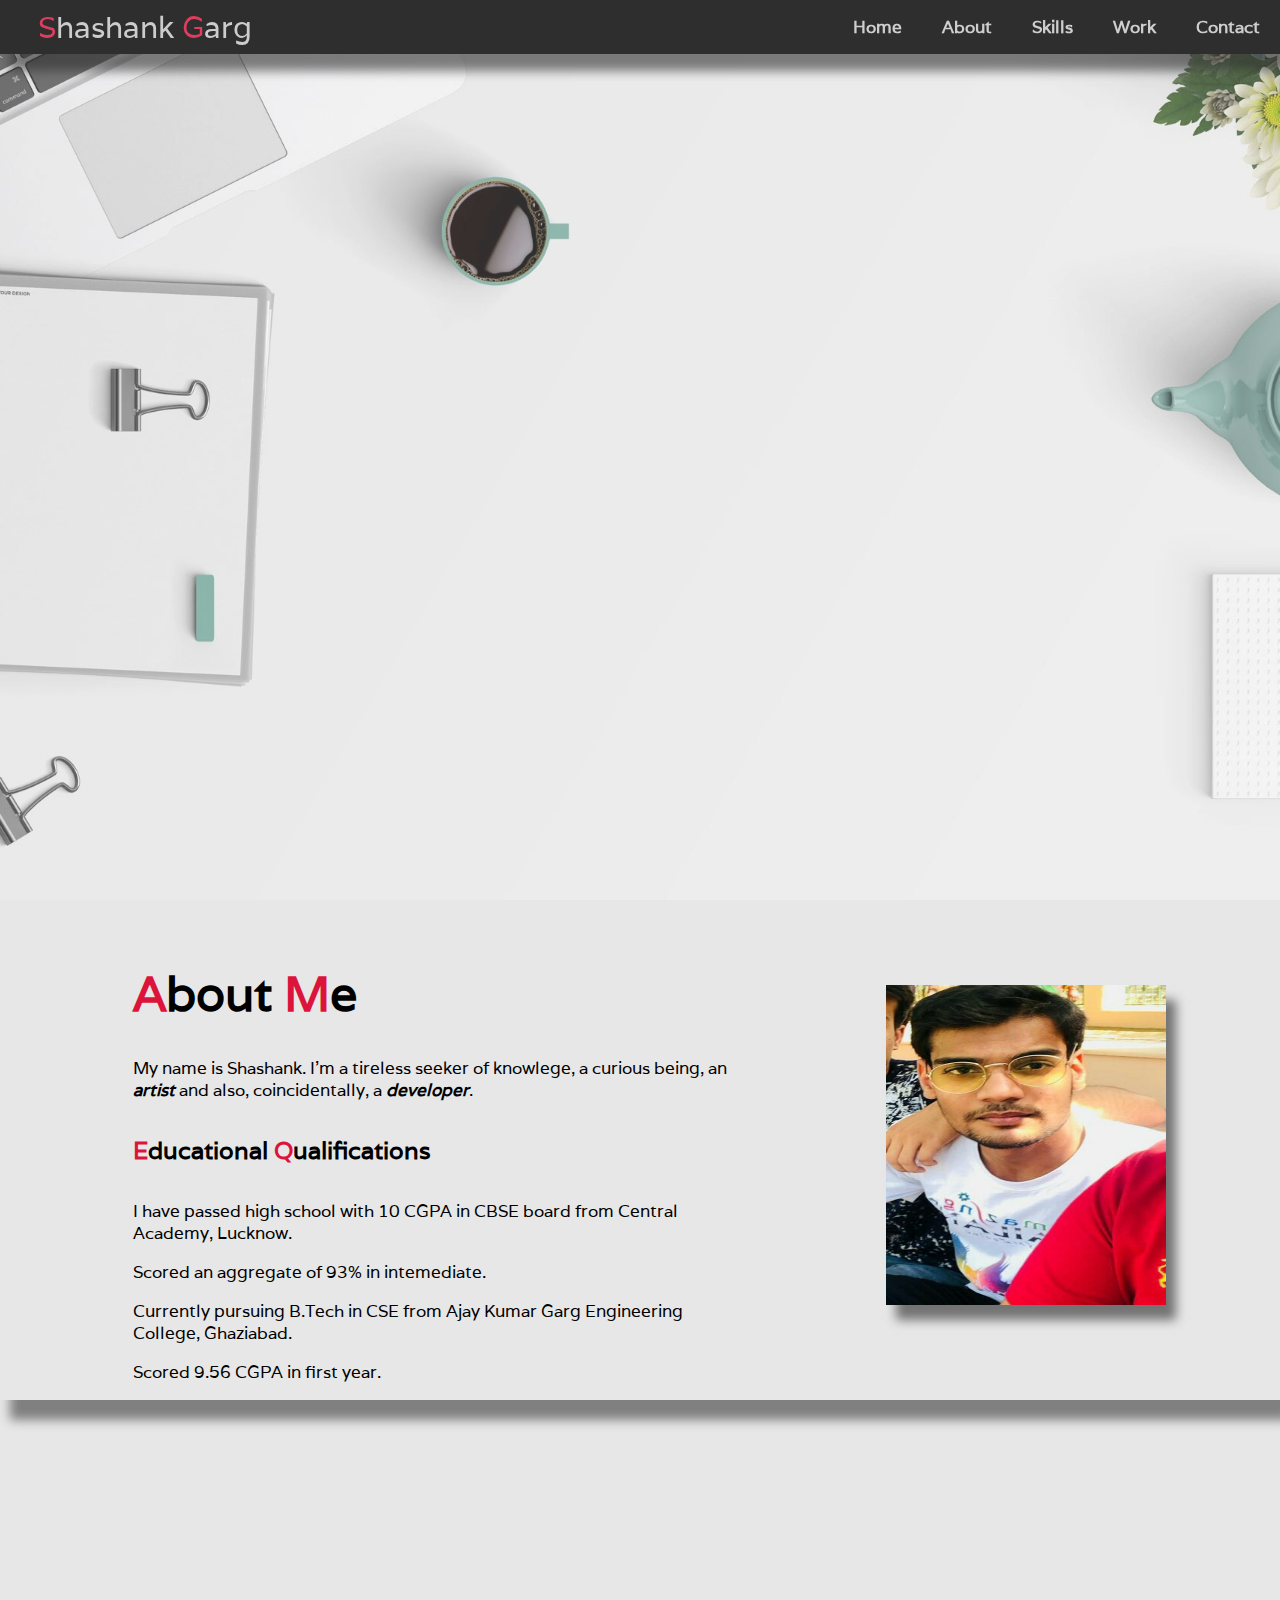
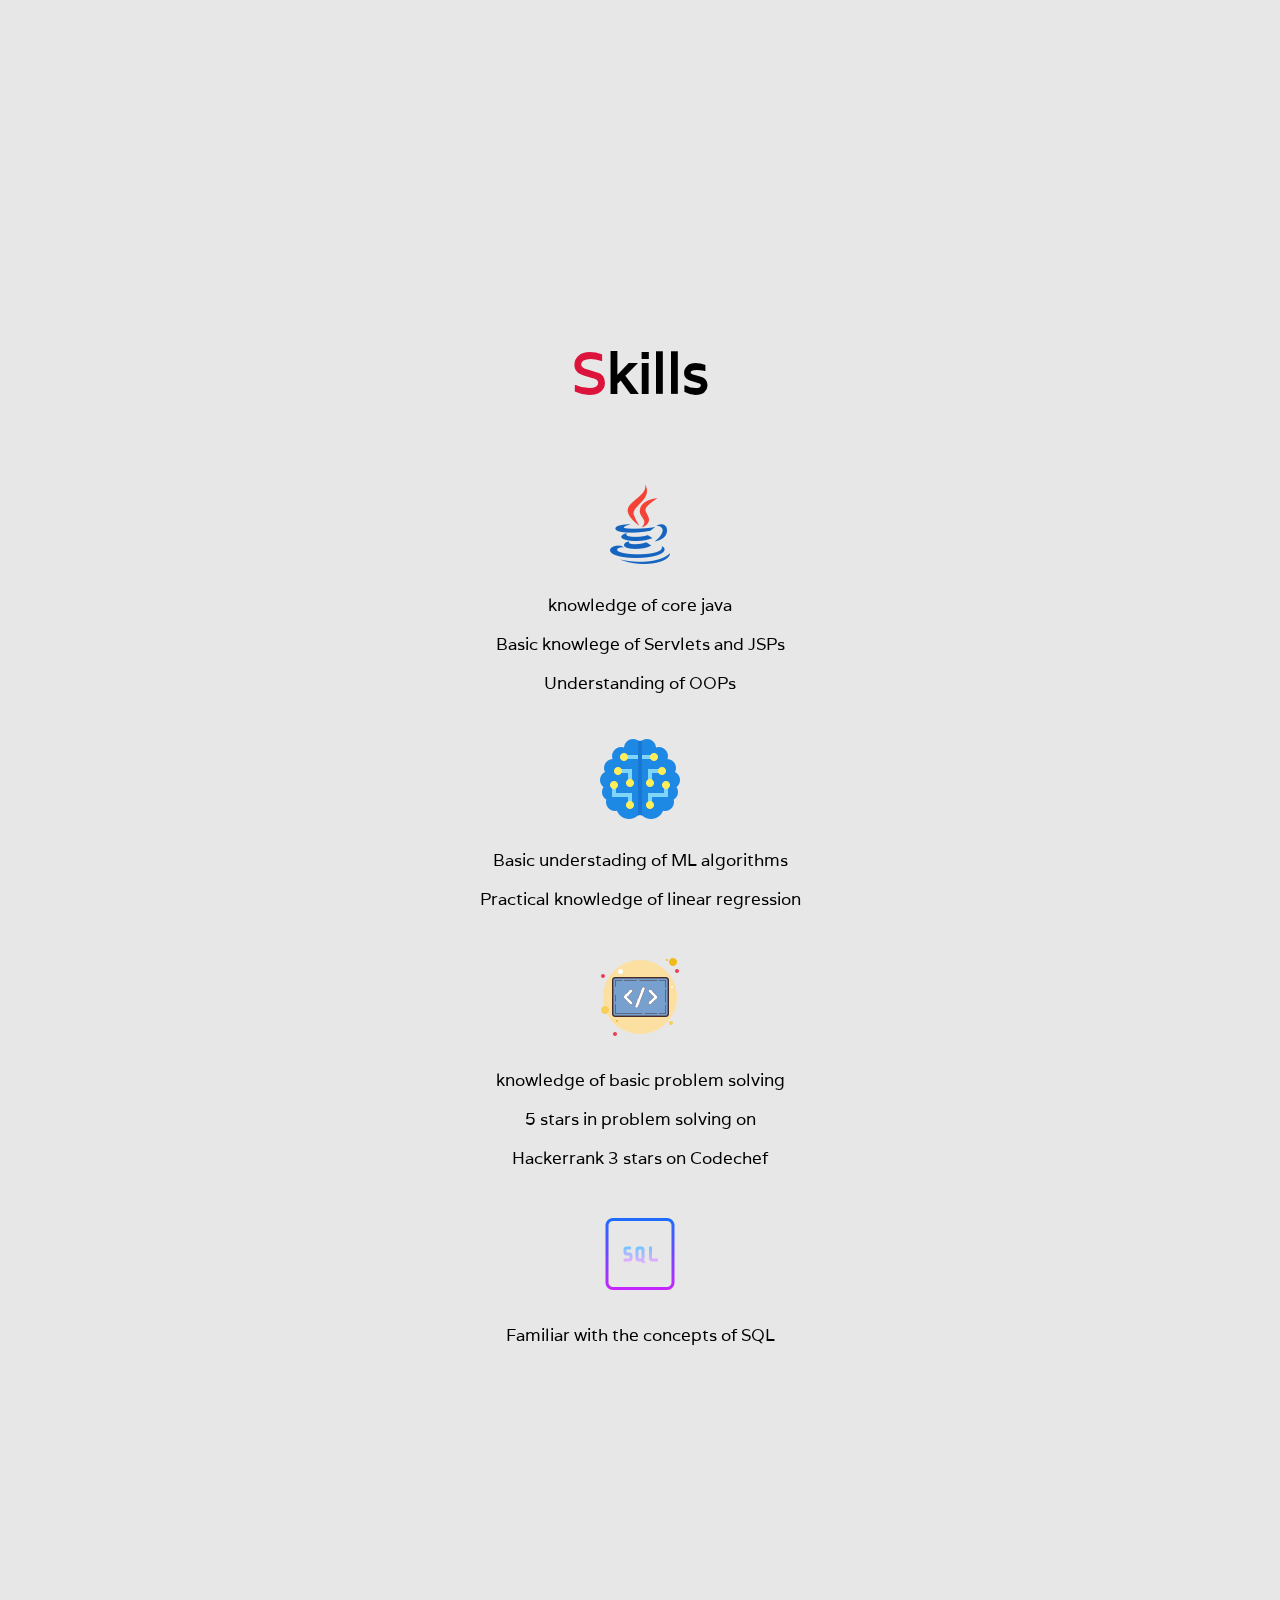
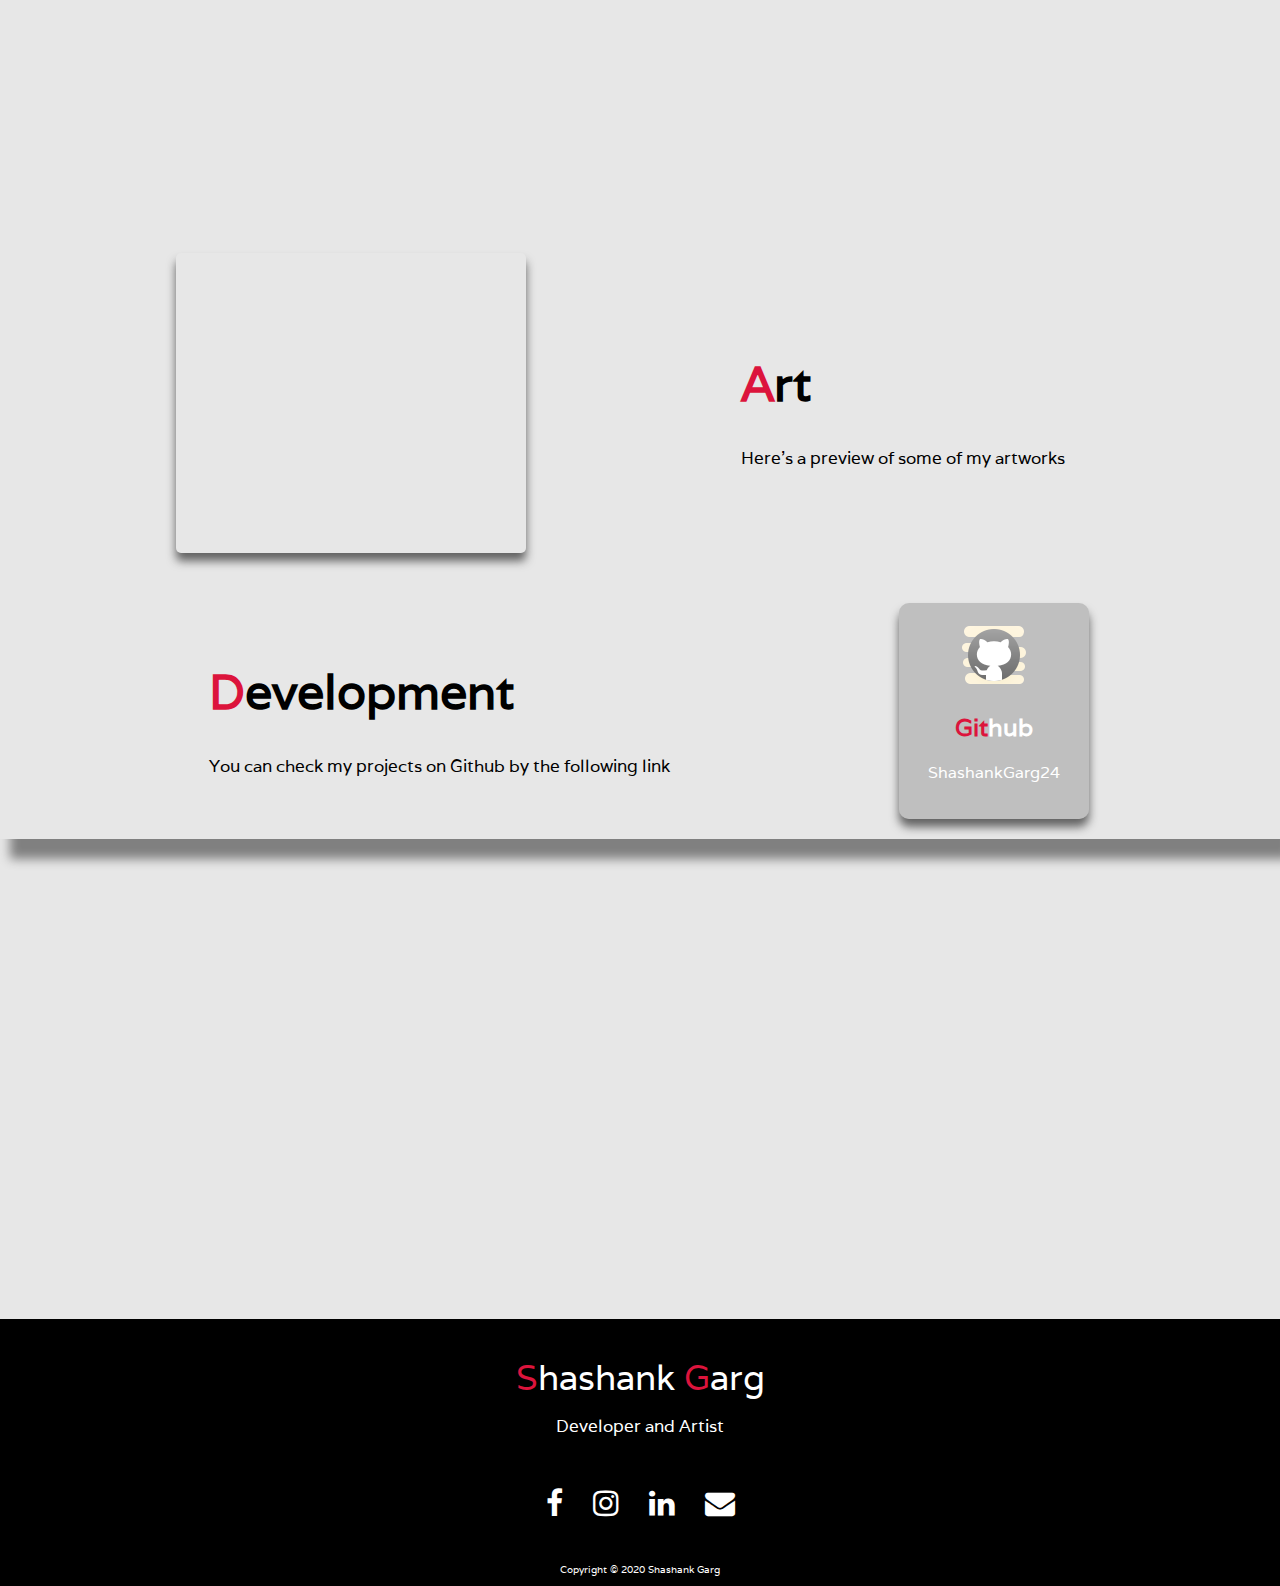
==== commit fd9082c4: "before adding comments" ====
--- a/html/index.html
+++ b/html/index.html
@@ -74,10 +74,12 @@
       <div class="flip-card">
         <div class="flip-card-inner">
           <div class="flip-card-front">
-            <img src="../images/DP1.jpg" alt="Profile Pic" />
+            <img src="../images/dpnew.jpg" alt="Profile Pic" />
           </div>
           <div class="flip-card-back">
             <h1><span>Shashank Garg</span></h1>
+            <br>
+            <br>
             <p>|Developer|</p>
             <p>|ML and AI enthusiast|</p>
             <p>|Artist|</p>
@@ -151,10 +153,9 @@
         <p>You can check my projects on Github by the following link</p>
       </div>
 
-      <a href="#"
-        ><div class="Github_icon">
+      <a href="https://github.com/shashankgarg24" target="_blank"><div class="Github_icon">
           <div><img src="../images/git_icon.png" alt="Github_icon" /></div>
-          <div><h2>Github</h2></div>
+          <div><h2><span>Git</span>hub</h2></div>
           <div><p>ShashankGarg24</p></div>
         </div>
       </a>
@@ -164,7 +165,7 @@
     <!--ssomething-->
 
     <div class="footer" id="_contact">
-      <p>Shashank Garg</p>
+      <p><span>S</span>hashank <span>G</span>arg</p>
       <p>Developer and Artist</p>
       <div class="social_media_icons">
         <ul>
@@ -177,15 +178,14 @@
             <a href="https://www.instagram.com/shashank_garg_/" target="_blank"
               ><i class="fa fa-instagram"></i
             ></a>
+            <li>
+              <a href="https://bit.ly/3aKNsX9" target="_blank"><i class="fa fa-linkedin"></i></a>
+            </li>
           </li>
           <li>
-            <a href="#"><i class="fa fa-twitter"></i></a>
+            <a href="mailto:sg24101999@gmail.com" ><i class="fa fa-envelope"></i></a>
           </li>
-          <li>
-            <a href="https://bit.ly/3aKNsX9" target="_blank"
-              ><i class="fa fa-linkedin"></i
-            ></a>
-          </li>
+          
         </ul>
       </div>
       <p id="copyright">Copyright &copy; 2020 Shashank Garg</p>
--- a/css/main.css
+++ b/css/main.css
@@ -189,16 +189,16 @@
 }
 .flip-card {
   background-color: transparent;
-  width: 300px;
-  height: 300px;
+  width: 280px;
+  height: 320px;
   margin: 20px;
   margin-bottom: 60px;
   perspective: 1000px;
 }
 
 .flip-card-front img {
-  width: 300px;
- height: 300px;
+  width: 280px;
+ height: 320px;
 
 }
 
@@ -313,7 +313,7 @@
 }
 .Github_icon {
   flex-direction: column;
-  background-color: rgba(119, 136, 153, 0.3);
+  background-color: rgba(99, 99, 99, 0.3);
   width: 150px;
   text-align: center;
   padding: 20px;
@@ -324,7 +324,7 @@
 }
 
 .Github_icon:hover {
-  box-shadow: 0 8px 10px rgb(180, 180, 180);
+  box-shadow: 0 8px 10px rgb(177, 177, 177);
 }
 .footer {
   height: auto;
@@ -338,14 +338,13 @@
 }
 
 .footer p:nth-child(1) {
-  font-size: 40px;
-  line-height: 5px;
+  font-size: 35px;
   text-align: center;
 }
 
 .footer p:nth-child(2) {
   font-size: 17px;
-  line-height: 1px;
+  margin-top: -20px;
   text-align: center;
 }
 
@@ -357,13 +356,33 @@
 
 .social_media_icons ul li {
   font-size: 30px;
-  padding: 10px;
+  padding: 0 15px;
   align-items: center;
   justify-content: center;
+  transition: transform 0.3s;
+}
+
+.fa-facebook:hover {
+  transform: scale(1.5);
+  color: rgb(59,89,142);
+}
+.fa-instagram:hover {
+  transform: scale(1.5);
+  color: #F58529;
+}
+
+.fa-linkedin:hover {
+  transform: scale(1.5);
+  color: #0e76a8;
+}
+
+.fa-envelope:hover {
+  transform: scale(1.5);
+  color: #D44638;
 }
 
 #copyright {
-  font-size: 13px;
+  font-size: 10px;
   bottom: 20px;
 }
 
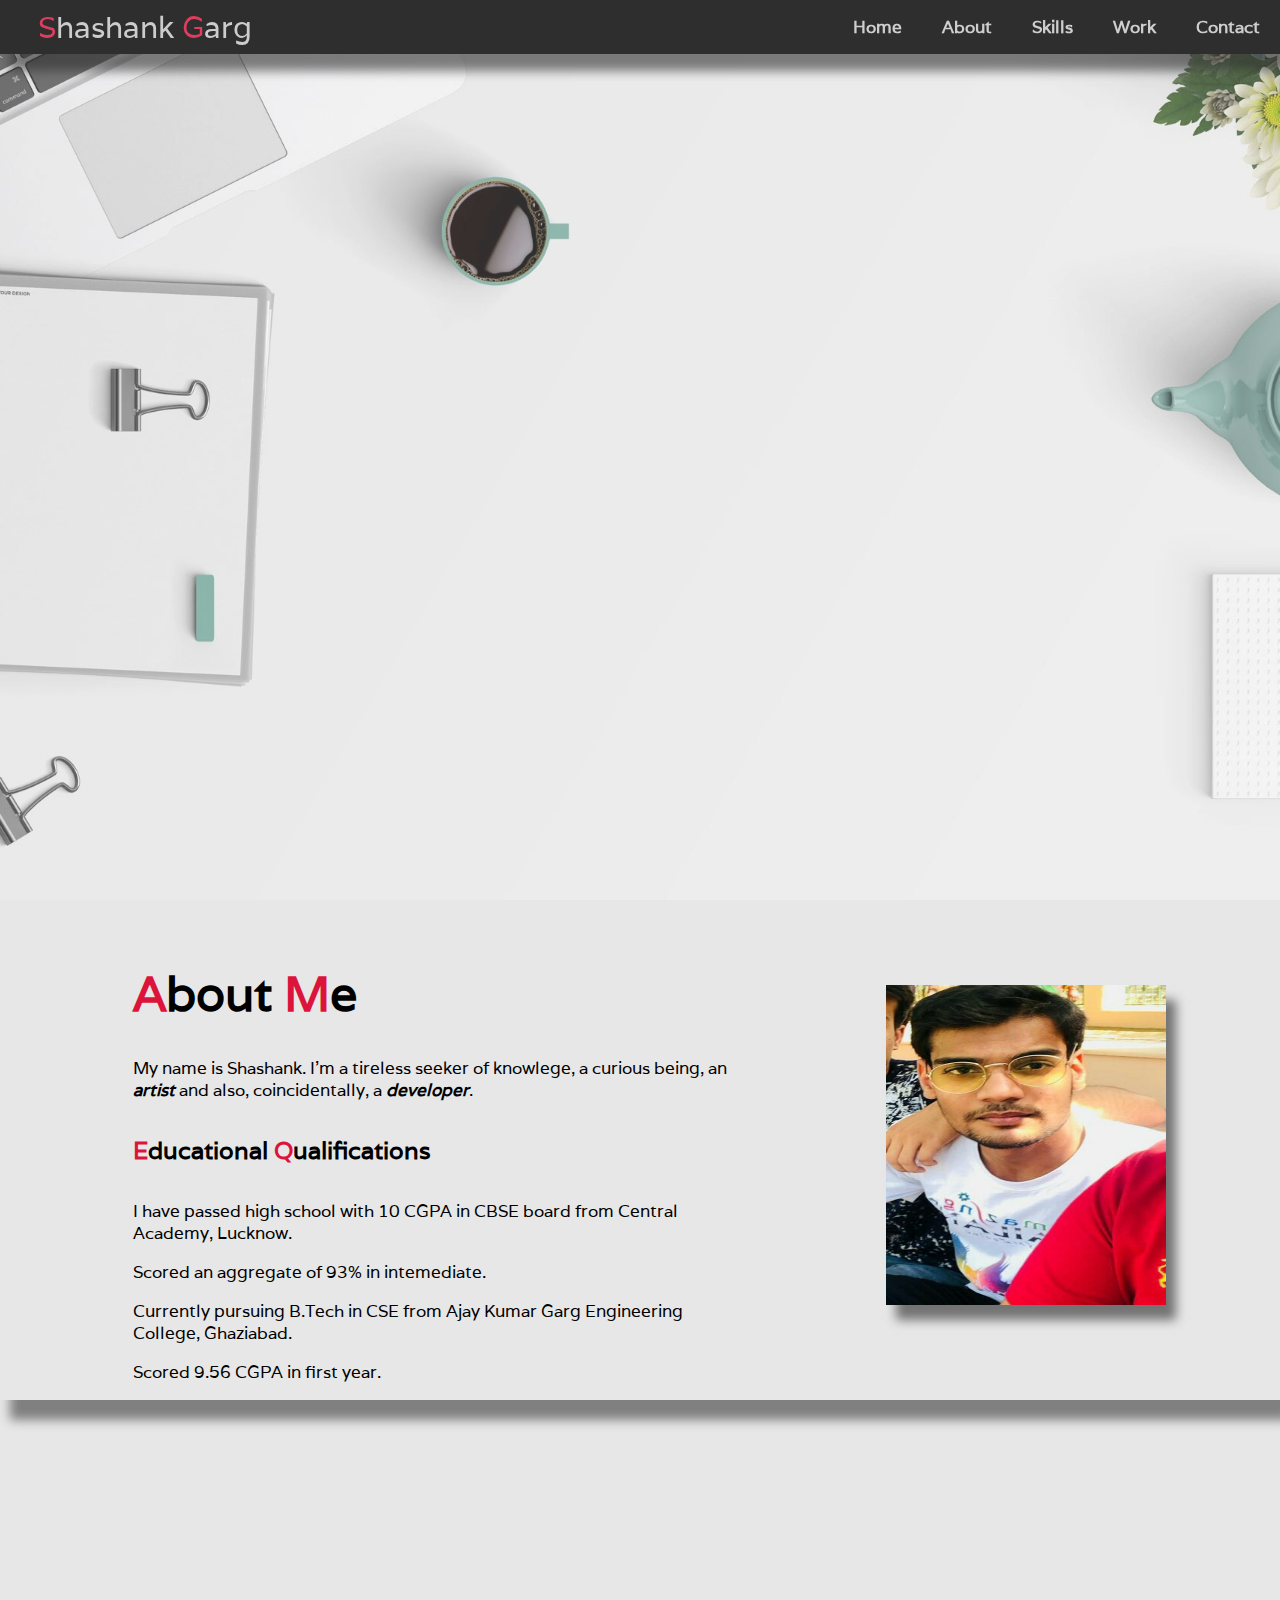
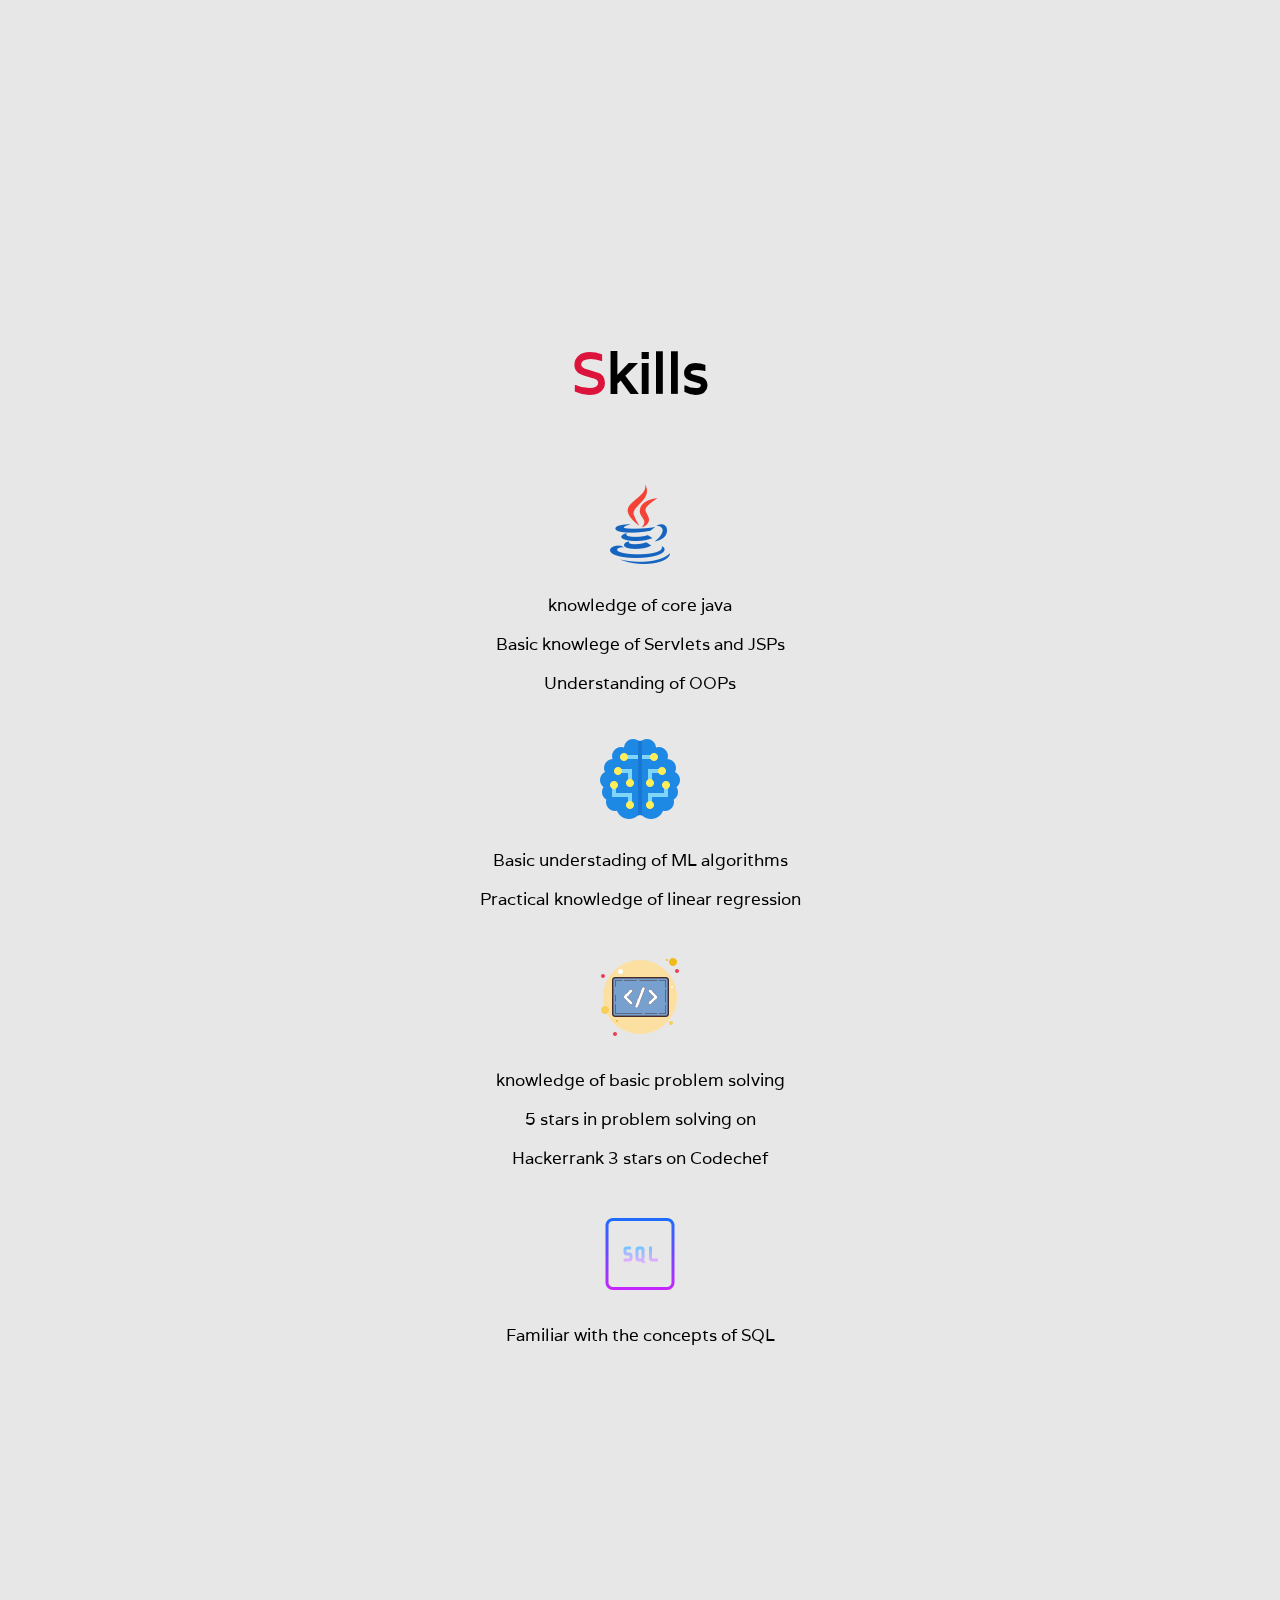
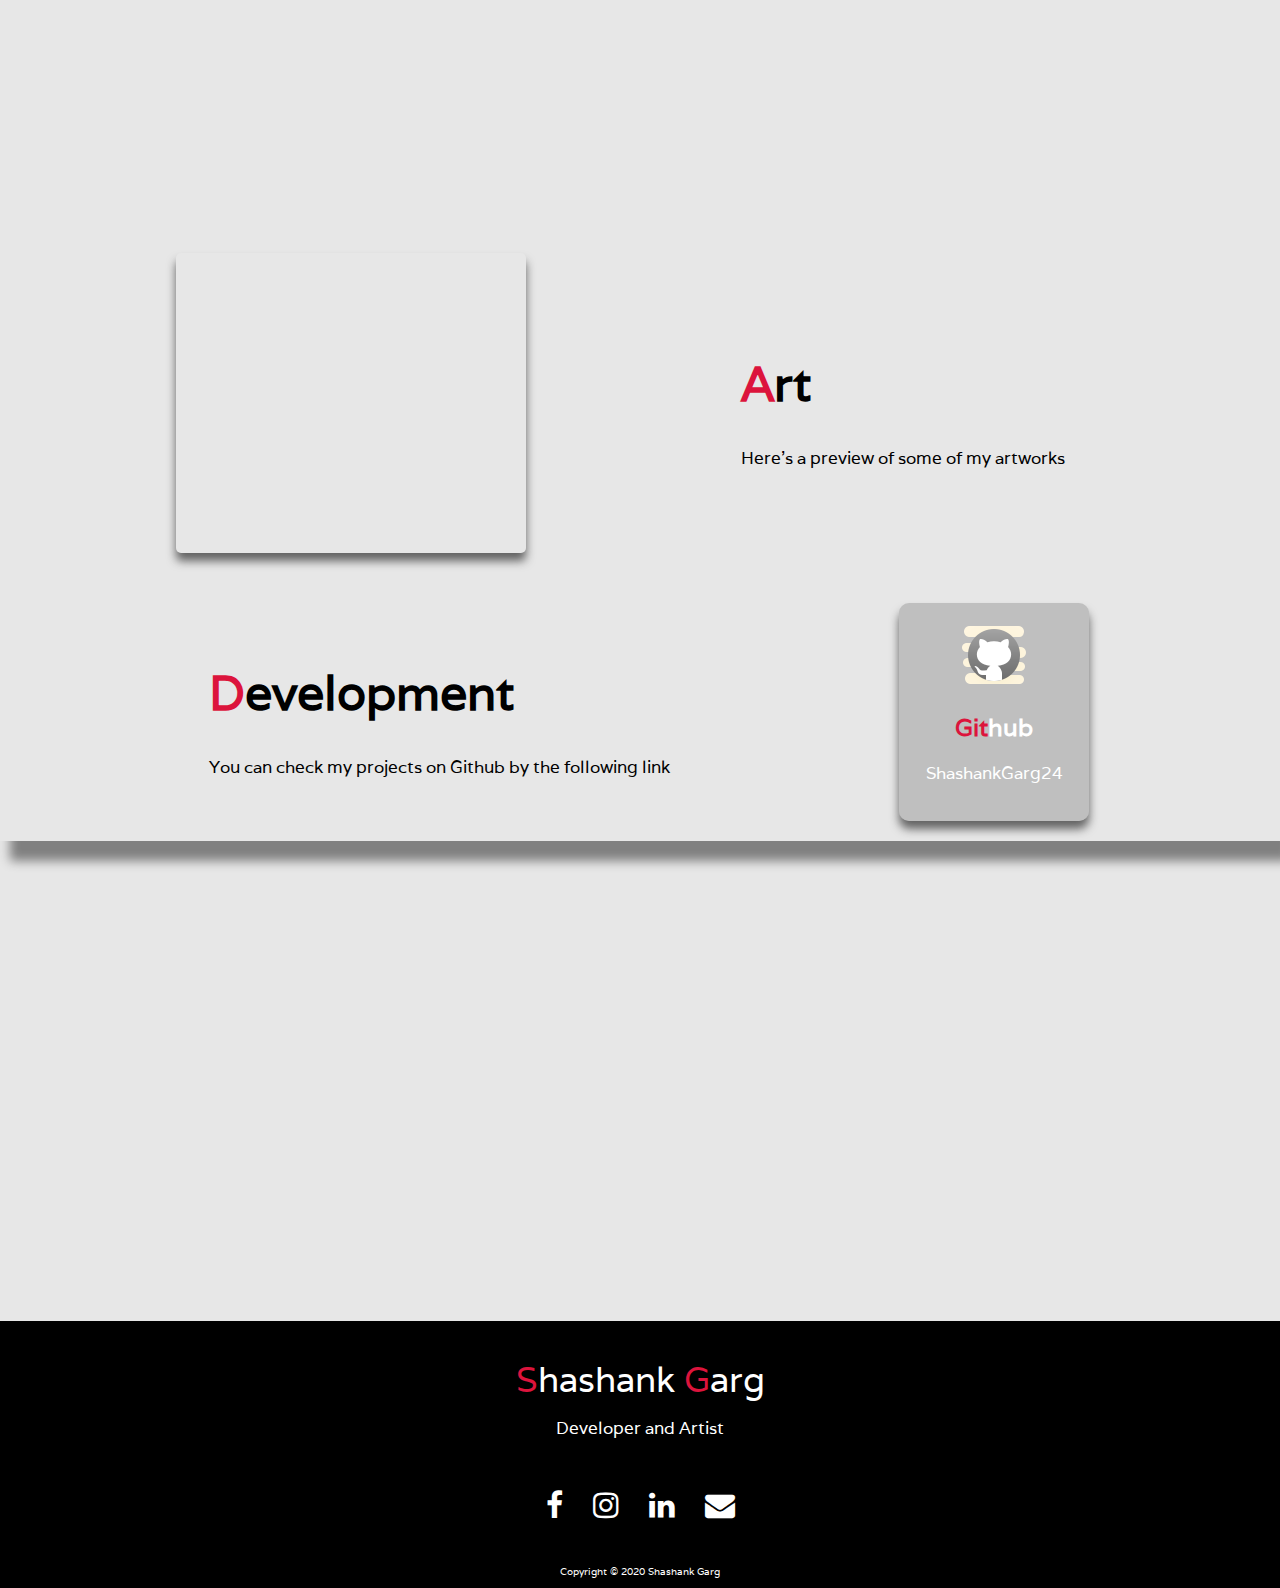
==== commit 5bfe21db: "FIMAL" ====
--- a/html/index.html
+++ b/html/index.html
@@ -18,9 +18,11 @@
     <title>Portfolio</title>
   </head>
   <body>
+
+    <!--Parallax_1-->
     <div class="parallax1" id="_home">
       <!--Navigation bar-->
-      <div class="header">
+      
         <nav>
           <a href="#" class="logo_icon"
             ><span>S</span>hashank <span>G</span>arg</a
@@ -33,18 +35,18 @@
             <li><a href="#_contact">Contact</a></li>
           </ul>
         </nav>
-      </div>
+     
       <!--end of Navigation bar-->
 
       <!--intro page-->
-      <section id="hero">
-        <div class="hero container">
+      <div id="hero">
+        <div class="container">
           <div>
             <h1>Hello, <span></span></h1>
             <h1>I'm Shashank Garg<span></span></h1>
           </div>
         </div>
-      </section>
+      </div>
       <!--end of intro page-->
     </div>
 
@@ -70,16 +72,15 @@
         </p>
         <p>Scored 9.56 CGPA in first year.</p>
       </div>
+
       <!--Profil flip card-->
-      <div class="flip-card">
-        <div class="flip-card-inner">
-          <div class="flip-card-front">
+      <div class="card">
+        <div class="card-in">
+          <div class="card-front">
             <img src="../images/dpnew.jpg" alt="Profile Pic" />
           </div>
-          <div class="flip-card-back">
+          <div class="card-back">
             <h1><span>Shashank Garg</span></h1>
-            <br>
-            <br>
             <p>|Developer|</p>
             <p>|ML and AI enthusiast|</p>
             <p>|Artist|</p>
@@ -89,10 +90,12 @@
 
       <!--end of Profil flip card-->
     </div>
-
+<!--End of about-->
+
+<!--Parallax_2-->
     <div class="parallax2"></div>
 
-    <!--qualifications-->
+    <!--Skills-->
     <div class="conatiner2" id="_skills">
       <div id="title">
         <h3><span>S</span>kills</h3>
@@ -129,12 +132,15 @@
         </p>
       </div>
     </div>
-
+<!--End of skills-->
+
+<!--Parallax_3-->
     <div class="parallax3"></div>
 
     <!--work-->
 
     <div class="container2 contain2" id="_work">
+      <!--animation-->
       <div class="slider">
         <img src="../images/Blur_.jpg" alt="Blurry face" />
         <img src="../images/HR_.jpg" alt="Hritik Roshan Portrait" />
@@ -147,6 +153,7 @@
         <p>Here's a preview of some of my artworks</p>
       </div>
     </div>
+    <!--Github_card-->
     <div class="container2" id="git">
       <div class="about">
         <h1><span>D</span>evelopment</h1>
@@ -160,10 +167,11 @@
         </div>
       </a>
     </div>
+    <!--End od work
+    -->
     <div class="parallax4"></div>
 
-    <!--ssomething-->
-
+    <!--Contact me in footer-->
     <div class="footer" id="_contact">
       <p><span>S</span>hashank <span>G</span>arg</p>
       <p>Developer and Artist</p>
--- a/css/main.css
+++ b/css/main.css
@@ -22,13 +22,17 @@
   color: white;
 }
 
+/* logo starts*/
+
 .logo_icon {
   font-size: 30px;
   font-weight: 500;
   color: rgb(199, 198, 198);
   padding-left: 3%;
 }
-
+/*logo ends*/
+
+/*navigtion bar starts*/
 nav {
   display: flex;
   justify-content: space-between;
@@ -36,6 +40,7 @@
   background-color: black;
   position: fixed;
   top: 0;
+  z-index: 4;
   box-shadow: 10px 17px 10px rgba(0, 0, 0, 0.6);
   width: 100%;
 }
@@ -64,9 +69,12 @@
     margin: 5px auto;
   }
   .container {
-    margin-top: 25%;
-  }
-}
+    margin-top: 30%;
+  }
+}
+/*navigation bar ends*/
+
+/*Parallax starts*/
 
 .parallax1 {
   background-image: url("../images/back1.jpg");
@@ -102,16 +110,17 @@
 .parallax4 {
   background-image: url("../images/back7.jpg");
 }
-
+/*Parallax ends*/
 
 .container {
   width: 100%;
-  top: 0;
   height: 100vh;
   justify-content: center;
   align-items: center;
   display: flex;
 }
+
+/*Introduction*/
 
 #hero h1 {
   display: block;
@@ -126,12 +135,11 @@
 
 #hero h1 span {
   position: absolute;
-  top: 0;
   left: 0;
   height: 100%;
   width: 0;
   background-color: black;
-  animation: intro_text_before 2s ease forwards;
+  animation: intro_text_before 2s ease;
   animation-delay: 1s;
 }
 
@@ -165,29 +173,32 @@
   box-shadow: 10px 20px 10px gray;
 }
 
+/*About me*/
 .about {
   max-width: 600px;
   margin-left: 3vw;
   margin-right: 3vw;
 }
 
-.container2 .about h1 {
+.container2 h1 {
   font-size: 3rem;
   font-weight: 600;
-  
-}
-
-.container2 .about h3 {
+}
+
+.container2 h3 {
   font-size: 1.5rem;
   padding: 10px 0;
   font-weight: 600;
 }
 
-.container2 .about p {
+.container2 p {
   font-size: 17px;
   font-weight: 500;
 }
-.flip-card {
+
+/*Flip card*/
+
+.card {
   background-color: transparent;
   width: 280px;
   height: 320px;
@@ -196,39 +207,34 @@
   perspective: 1000px;
 }
 
-.flip-card-front img {
+.card-front img {
   width: 280px;
- height: 320px;
-
-}
-
-.flip-card-inner {
+  height: 320px;
+}
+
+.card-in {
   position: relative;
   width: 100%;
   height: 100%;
   text-align: center;
   transition: transform 0.6s;
   transform-style: preserve-3d;
-  box-shadow: 10px 15px 10px 0 rgba(0,0,0,0.5);
-}
-
-.flip-card:hover .flip-card-inner {
+  box-shadow: 10px 15px 10px rgba(0, 0, 0, 0.5);
+}
+
+.card:hover .card-in {
   transform: rotateY(180deg);
 }
 
-.flip-card-front, .flip-card-back {
+.card-front,
+.card-back {
   position: absolute;
   width: 100%;
   height: 100%;
   backface-visibility: hidden;
 }
 
-.flip-card-front {
-  background-color: #bbb;
-  color: black;
-}
-
-.flip-card-back {
+.card-back {
   background-color: rgb(48, 48, 48);
   color: rgb(255, 255, 255);
   transform: rotateY(180deg);
@@ -245,28 +251,39 @@
   box-shadow: 10px 20px 10px rgb(102, 102, 102);
 }
 
+/*Skills*/
+
 #title {
-text-align: center;
-font-size: 3rem;
-font-weight: 600;
-}
-
-
-.java, .ml, .cp, .sql {
-  text-align: center;
-  padding: 10px  50px;
+  text-align: center;
+  font-size: 3rem;
+  font-weight: 600;
+}
+
+.java,
+.ml,
+.cp,
+.sql {
+  text-align: center;
+  padding: 10px 50px;
   font-size: 17px;
   font-weight: 500;
 }
 
-.java img, .ml img, .cp img, .sql img {
+.java img,
+.ml img,
+.cp img,
+.sql img {
   transition: transform 0.4s;
 }
 
-.java img:hover, .ml img:hover, .cp img:hover, .sql img:hover {
-  transform: scale(1.5);
-}
-
+.java img:hover,
+.ml img:hover,
+.cp img:hover,
+.sql img:hover {
+  transform: scale(1.7);
+}
+
+/*Animation slider*/
 .slider {
   width: 350px;
   height: 300px;
@@ -287,22 +304,24 @@
   25% {
     opacity: 1;
   }
-  40% {
+  50% {
     opacity: 0;
   }
 }
+.slider img:nth-child(1) {
+  animation-delay: 0s;
+}
+.slider img:nth-child(2) {
+  animation-delay: 5s;
+}
+.slider img:nth-child(3) {
+  animation-delay: 10s;
+}
 .slider img:nth-child(4) {
-  animation-delay: 0s;
-}
-.slider img:nth-child(3) {
-  animation-delay: 5s;
-}
-.slider img:nth-child(2) {
-  animation-delay: 10s;
-}
-.slider img:nth-child(1) {
   animation-delay: 15s;
 }
+
+/*Work*/
 
 .contain2 {
   box-shadow: none;
@@ -326,6 +345,8 @@
 .Github_icon:hover {
   box-shadow: 0 8px 10px rgb(177, 177, 177);
 }
+
+/*contact me*/
 .footer {
   height: auto;
   background-color: black;
@@ -348,6 +369,8 @@
   text-align: center;
 }
 
+/*Social media links*/
+
 .social_media_icons ul {
   display: flex;
   padding-right: 40px;
@@ -364,11 +387,11 @@
 
 .fa-facebook:hover {
   transform: scale(1.5);
-  color: rgb(59,89,142);
+  color: rgb(59, 89, 142);
 }
 .fa-instagram:hover {
   transform: scale(1.5);
-  color: #F58529;
+  color: #f58529;
 }
 
 .fa-linkedin:hover {
@@ -378,7 +401,7 @@
 
 .fa-envelope:hover {
   transform: scale(1.5);
-  color: #D44638;
+  color: #d44638;
 }
 
 #copyright {
@@ -389,4 +412,3 @@
 span {
   color: crimson;
 }
-7